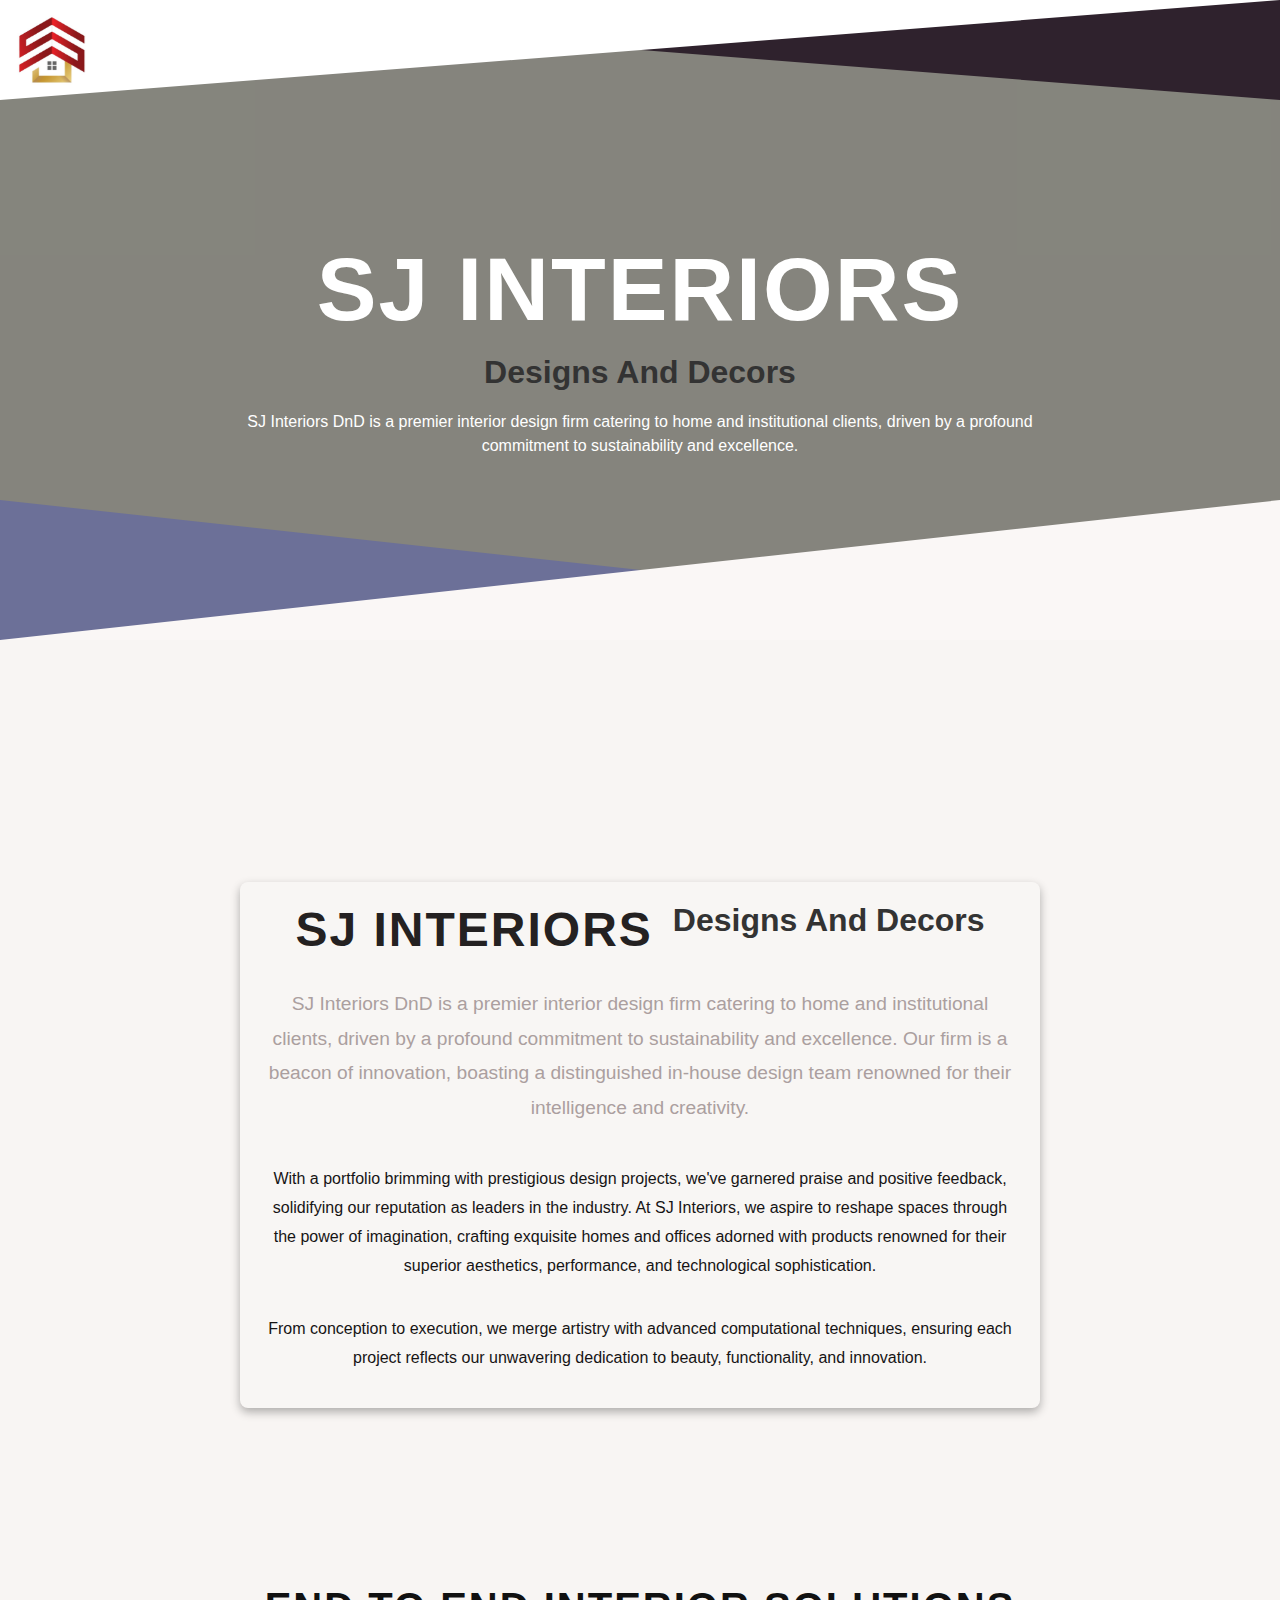
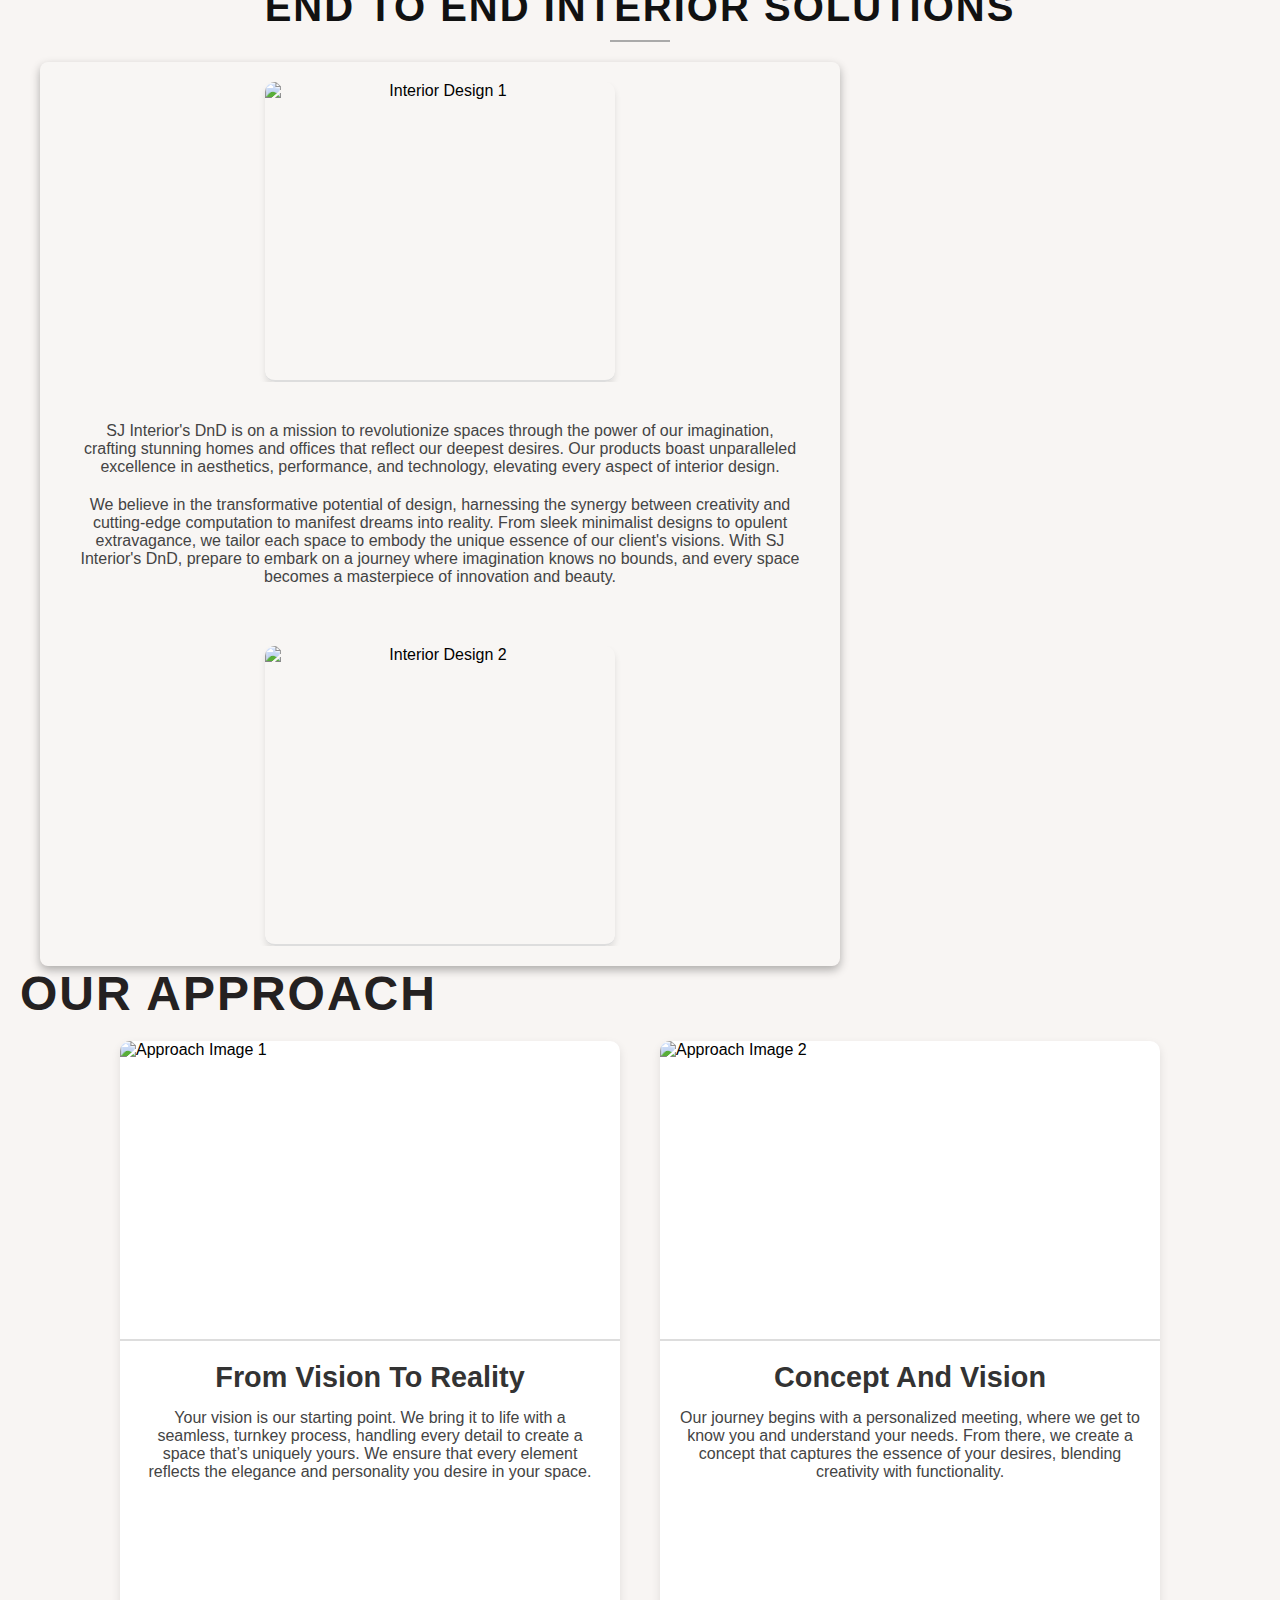
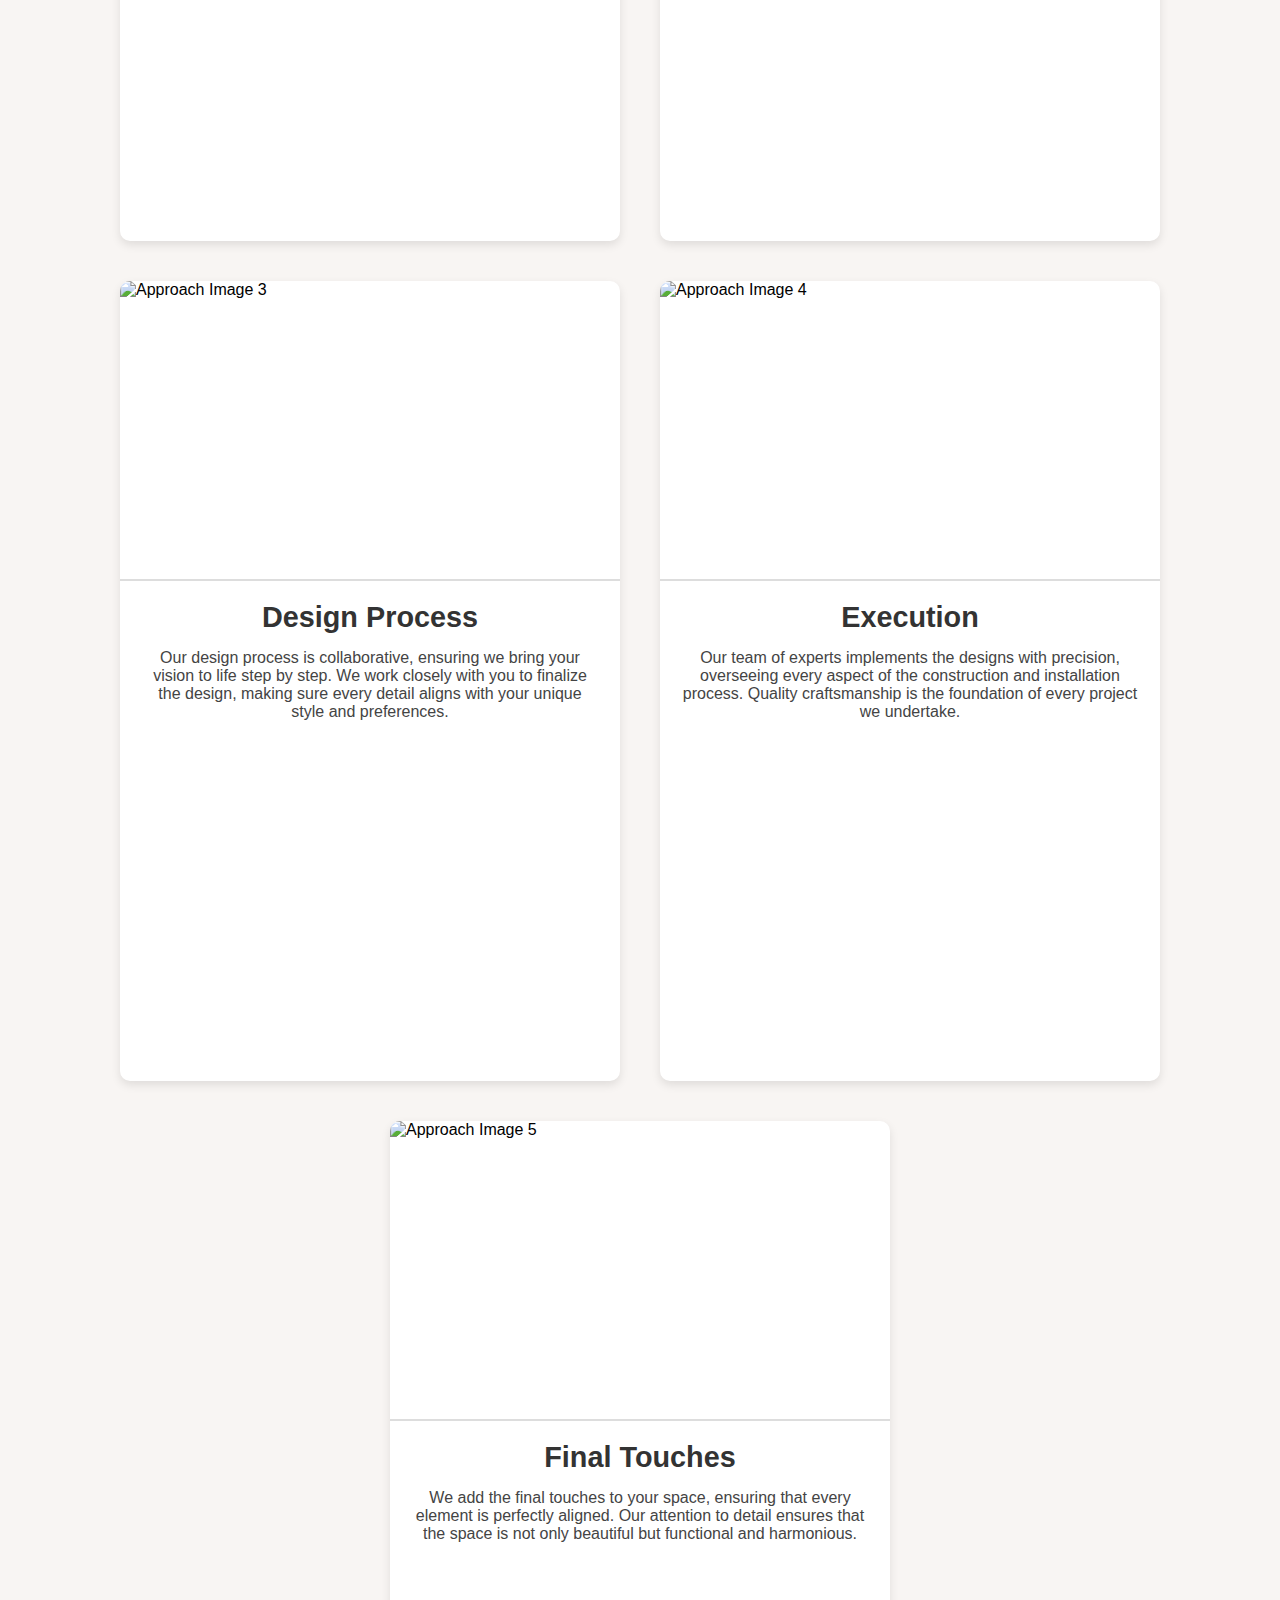
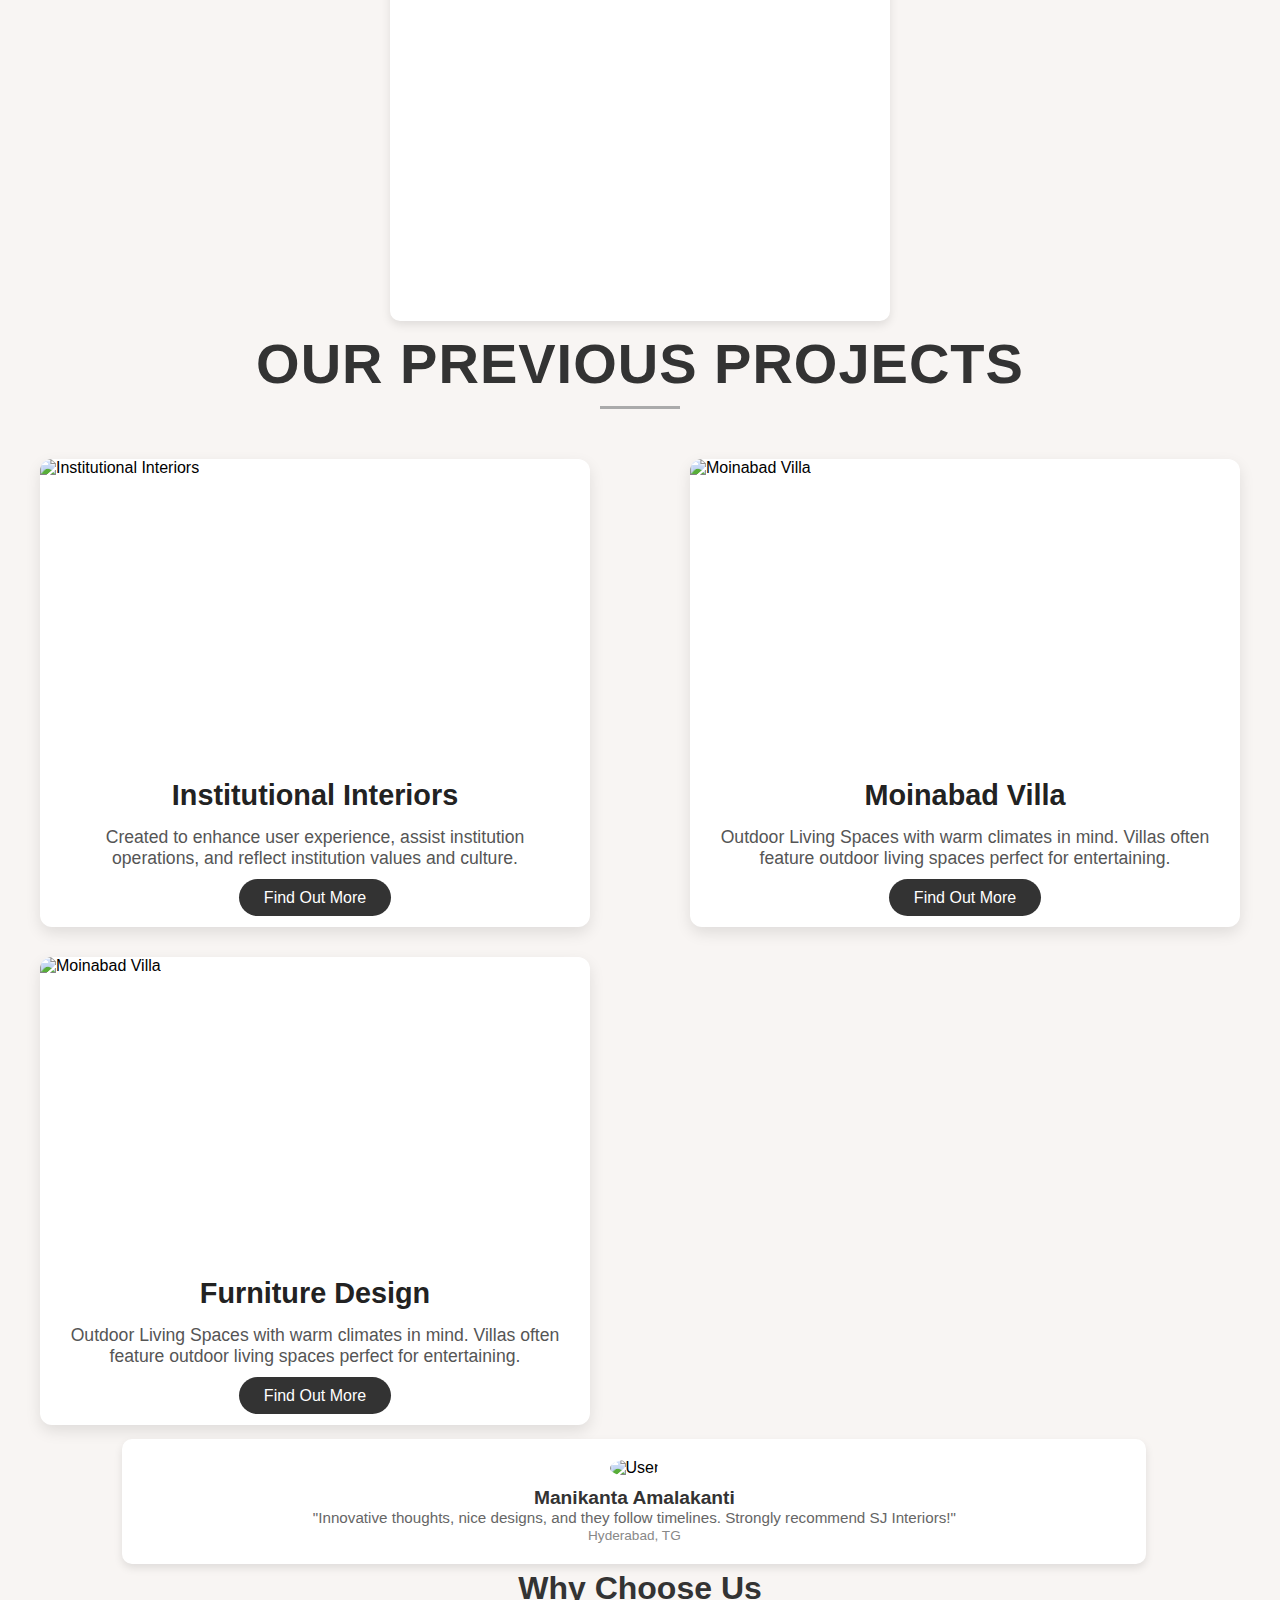
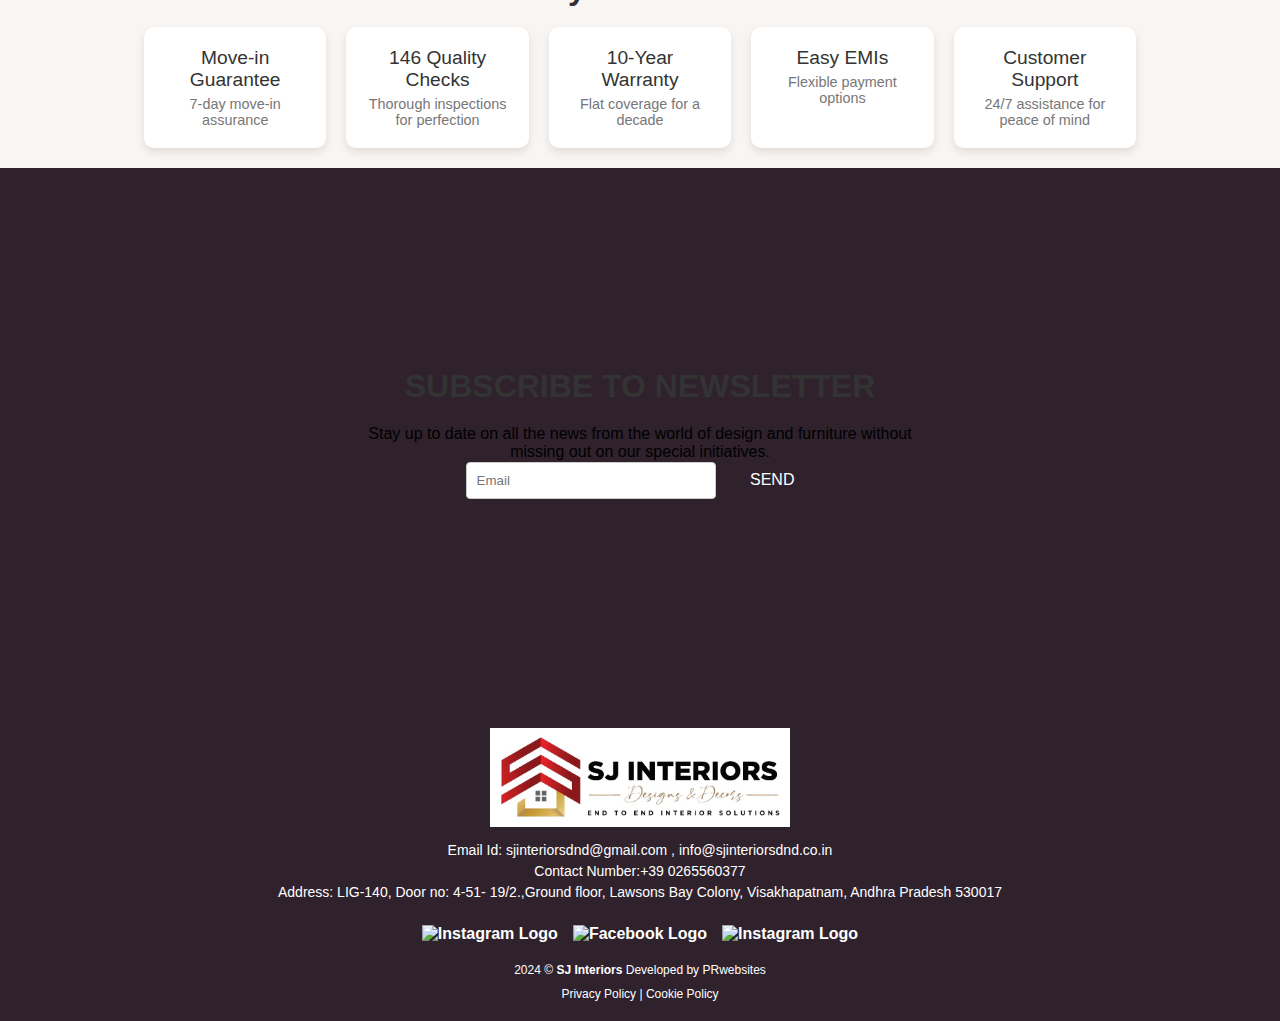
==== index.html @ 10b40e31 "Add files via upload" ====
<!DOCTYPE html>
<html lang="en">
  <head>
    <meta charset="UTF-8" />
    <meta name="viewport" content="width=device-width, initial-scale=1.0" />
    <link
      rel="stylesheet"
      href="https://cdnjs.cloudflare.com/ajax/libs/font-awesome/4.7.0/css/font-awesome.min.css"
    />
    <link
      rel="stylesheet"
      href="https://cdnjs.cloudflare.com/ajax/libs/font-awesome/6.7.1/css/all.min.css"
      integrity="sha512-5Hs3dF2AEPkpNAR7UiOHba+lRSJNeM2ECkwxUIxC1Q/FLycGTbNapWXB4tP889k5T5Ju8fs4b1P5z/iB4nMfSQ=="
      crossorigin="anonymous"
      referrerpolicy="no-referrer"
    />
    <title>SJ Interiors</title>
  </head>
  <body style="box-sizing: border-box; overflow-x: hidden;">
    <div class="sole">
      <div class="hasher">
        <a href="index.html">Home</a>
        <a href="Services.html#services"><b>Services</b></a>
        <a href="Portfolio.html"><b>Porfolio</b></a>
        <a href="FaQ.html">FaQ</a>
        <a href="AboutUs.html">AboutUs</a>
        <a href="Blogs.html">Blogs</a>
  
        <a href="./contact.html">Contact Us</a>
      </div>
      <div class="slantedmenu"></div>
    </div>

    <div class="triangle-container">
      <div class="triangle-red"></div>
      <div class="triangle-blue"> <div class="logo">
        <img src="logo.jpg" alt="SJ Interiors Logo" />
      </div></div>
    </div>
    <span class="icon"><i class="fa-solid fa-bars"></i></span>
    <div class="illa">
      <div
        class="laal"
        style="height: 50vw; background-color: rgb(222, 221, 208)"
      >
      <div class="video-background">
        <video autoplay muted loop playsinline>
          <source
            src="https://yashshogun.github.io/sjupdated/assets/Untitled%20design%20(5).mp4"
            type="video/mp4"
          />
          Your browser does not support the video tag.
        </video>
        <div class="video-overlay">
          <h1>SJ Interiors</h1>
          <h2>Designs and Decors</h2>
          <p>
            SJ Interiors DnD is a premier interior design firm catering to home
            and institutional clients, driven by a profound commitment to
            sustainability and excellence.
          </p>
        </div>
      </div>
      <style>
        /* Reset styles */
        * {
          margin: 0;
          padding: 0;
          box-sizing: border-box;
        }
  
        /* Video Background */
        .video-background {
          position: relative;
          width: 100vw;
          height: 60vw; /* Full height of the viewport */
          overflow: hidden;
        }
  
        .video-background video {
          position: absolute;
          top: 50%;
          left: 50%;
          transform: translate(-50%, -50%);
          max-width: 100%;
          max-height: 100%;
          width: auto;
          height: auto;
          object-fit: cover;
          z-index: 1; /* Ensures the video stays behind other content */
        }
  
        /* Overlay and Text */
        .video-overlay {
          position: relative;
          z-index: 1;
          display: flex;
          flex-direction: column;
          align-items: center;
          justify-content: center;
          text-align: center;
          height: 100%;
          color: white;
          background: rgba(
            0,
            0,
            0,
            0.4
          ); /* Semi-transparent overlay for contrast */
         
          top: -4vh;
        }
  
        .video-overlay h1 {
          color: white;
          font-size: 7vw;
          margin-bottom: 1vw;
        }
  
        .video-overlay h2 {
          font-size: 1.5rvw;
          margin-bottom: 1.5vw;
        }
  
        .video-overlay p {
          font-size: 1rem;
          line-height: 1.5;
          max-width: 800px;
        }
  
        /* Responsive adjustments */
        @media (max-width: 768px) {
          .video-overlay h1 {
            font-size: 3vw;
          }
  
          .video-overlay h2 {
            font-size: 1.2rem;
          }
  
          .video-overlay p {
            font-size: 2vw;
          }
        }
      </style>
        </div>
      </div>
      <div class="lower-region">
        <div class="lowertriangle"></div>
        <div class="lowerright"></div>
        <div class="lowerfollowup">
          <div class="hero">
            <div class="content-container">
              <h1>SJ Interiors</h1>
              <h2>Designs and Decors</h2>
              <p class="intro">
                SJ Interiors DnD is a premier interior design firm catering to
                home and institutional clients, driven by a profound commitment
                to sustainability and excellence. Our firm is a beacon of
                innovation, boasting a distinguished in-house design team
                renowned for their intelligence and creativity.
              </p>
              <p class="body-text">
                With a portfolio brimming with prestigious design projects,
                we've garnered praise and positive feedback, solidifying our
                reputation as leaders in the industry. At SJ Interiors, we
                aspire to reshape spaces through the power of imagination,
                crafting exquisite homes and offices adorned with products
                renowned for their superior aesthetics, performance, and
                technological sophistication.
              </p>
              <p class="body-text">
                From conception to execution, we merge artistry with advanced
                computational techniques, ensuring each project reflects our
                unwavering dedication to beauty, functionality, and innovation.
              </p>
            </div>
          </div>
          <style>
            .hero {
              background: no-repeat center center/cover;
              height: 100vh;
              display: flex;
              align-items: center;
              justify-content: center;
              color: black;
              text-align: center;
              padding: 20px;
            }

            /* Container for the content */
            .content-container {
              max-width: 800px;
              padding: 20px;
              background: rgba(255, 255, 255, 0.1);
              border-radius: 8px;
              box-shadow: 0 4px 10px rgba(0, 0, 0, 0.3);
            }

            /* Headings */
            h1 {
              font-size: 3rem;
              margin-bottom: 10px;
              color: #242121;
              text-transform: uppercase;
              letter-spacing: 2px;
            }

            h2 {
              font-size: 1.5rem;
              margin-bottom: 20px;
              color: #bb9e9e;
              text-transform: capitalize;
            }

            /* Paragraphs */
            .intro {
              font-size: 1.2rem;
              margin-bottom: 20px;
              color: #ab9f9f;
              line-height: 1.8;
            }

            .body-text {
              font-size: 1rem;
              margin-bottom: 15px;
              color: #161414;
              line-height: 1.8;
            }

            /* Responsive Design */
            @media (max-width: 768px) {
              .hero {
                height: auto;
                padding: 40px 10px;
              }

              h1 {
                font-size: 2rem;
              }

              h2 {
                font-size: 1.2rem;
              }

              .intro,
              .body-text {
                font-size: 0.9rem;
              }
            }
          </style>
            <section class="interior-section">
              <h1 class="section-title">End to End Interior Solutions</h1>
              <div class="content-container">
                <div class="image-container">
                  <img src="assets/service (1).jpg" alt="Interior Design 1" class="image">
                </div>
                <div class="text-container">
                  <p>
                    SJ Interior's DnD is on a mission to revolutionize spaces through the power of our imagination, crafting stunning homes and offices that reflect our deepest desires. Our products boast unparalleled excellence in aesthetics, performance, and technology, elevating every aspect of interior design. 
                  </p>
                  <p>
                    We believe in the transformative potential of design, harnessing the synergy between creativity and cutting-edge computation to manifest dreams into reality. From sleek minimalist designs to opulent extravagance, we tailor each space to embody the unique essence of our client's visions. With SJ Interior's DnD, prepare to embark on a journey where imagination knows no bounds, and every space becomes a masterpiece of innovation and beauty.
                  </p>
                </div>
                <div class="image-container">
                  <img src="assets/service (2).jpg" alt="Interior Design 2" class="image">
                </div>
              </div>
            </section><style>
              /* General Reset */
* {
  margin: 0;
  padding: 0;
  box-sizing: border-box;
}

/* Body Styles */


/* Section Styling */
.interior-section {
  max-width: 1200px;
  margin: 0 auto;
  text-align: center;
}

/* Title Styling */
.section-title {
  font-size: 2.5rem;
  font-weight: bold;
  margin-bottom: 20px;
  color: #111;
  position: relative;
}

.section-title::after {
  content: '';
  display: block;
  width: 60px;
  height: 2px;
  background: #aaa;
  margin: 10px auto 0;
}

/* Content Container */
.content-container {
  display: flex;
  flex-wrap: wrap;
  justify-content: center;
  gap: 20px;
  margin-top: 20px;
}

/* Image Container */
.image-container {
  flex: 1 1 300px;
  display: flex;
  justify-content: center;
  align-items: center;
}

.image {
  width: 100%;
  max-width: 350px;
  border-radius: 10px;
  box-shadow: 0 4px 6px rgba(0, 0, 0, 0.1);
}

/* Text Container */
.text-container {
  flex: 2 1 500px;
  padding: 0 10px;
  text-align: justify;
}

.text-container p {
  margin-bottom: 15px;
  font-size: 1.1rem;
  color: #444;
}

/* Responsive Adjustments */
@media (max-width: 768px) {
  .content-container {
    flex-direction: column;
    align-items: center;
  }

  .image-container,
  .text-container {
    flex: 1 1 100%;
  }

  .text-container {
    padding: 0;
    text-align: center;
  }
}

            </style>
            <h1>Our Approach</h1>
            <section class="approach-section">
              <div class="section-item">
                <div class="image-container">
                  <img src="assets/y.jpg" alt="Approach Image 1">
                </div>
                <div class="text-container">
                  <h2>From Vision to Reality</h2>
                  <p>Your vision is our starting point. We bring it to life with a seamless, turnkey process, handling every detail to create a space that’s uniquely yours. We ensure that every element reflects the elegance and personality you desire in your space.</p>
                </div>
              </div>
          
              <div class="section-item">
                <div class="image-container">
                  <img src="assets/y2.jpg" alt="Approach Image 2">
                </div>
                <div class="text-container">
                  <h2>Concept and Vision</h2>
                  <p>Our journey begins with a personalized meeting, where we get to know you and understand your needs. From there, we create a concept that captures the essence of your desires, blending creativity with functionality.</p>
                </div>
              </div>
          
              <div class="section-item">
                <div class="image-container">
                  <img src="assets/y3.jpg" alt="Approach Image 3">
                </div>
                <div class="text-container">
                  <h2>Design Process</h2>
                  <p>Our design process is collaborative, ensuring we bring your vision to life step by step. We work closely with you to finalize the design, making sure every detail aligns with your unique style and preferences.</p>
                </div>
              </div>
          
              <div class="section-item">
                <div class="image-container">
                  <img src="assets/y4.jpg" alt="Approach Image 4">
                </div>
                <div class="text-container">
                  <h2>Execution</h2>
                  <p>Our team of experts implements the designs with precision, overseeing every aspect of the construction and installation process. Quality craftsmanship is the foundation of every project we undertake.</p>
                </div>
              </div>
          
              <div class="section-item">
                <div class="image-container">
                  <img src="assets/y5.jpg" alt="Approach Image 5">
                </div>
                <div class="text-container">
                  <h2>Final Touches</h2>
                  <p>We add the final touches to your space, ensuring that every element is perfectly aligned. Our attention to detail ensures that the space is not only beautiful but functional and harmonious.</p>
                </div>
              </div>
            </section>
            <style>
              /* General Reset */
* {
  margin: 0;
  padding: 0;
  box-sizing: border-box;
}



/* Header Styling */
header {
  text-align: center;
  margin-bottom: 30px;
}

header h1 {
  font-size: 3rem;
  font-weight: bold;
  color: #111;
  position: relative;
}

header h1::after {
  content: '';
  display: block;
  width: 80px;
  height: 3px;
  background: #aaa;
  margin: 10px auto 0;
}

/* Main Section Styling */
.approach-section {
  max-width: 1200px;
  margin: 0 auto;
  display: flex;
  flex-wrap: wrap;
  gap: 20px;
  justify-content: center;
}

/* Each Section Item Styling */
.section-item {
  background-color: #fff;
  border-radius: 10px;
  box-shadow: 0 4px 10px rgba(0, 0, 0, 0.1);
  overflow: hidden;
  width: 100%;
  max-width: 500px;
  margin: 10px;
  display: flex;
  flex-direction: column;
}

.image-container {
  width: 100%;
  height: 300px;
  overflow: hidden;
}

.image-container img {
  width: 100%;
  height: 100%;
  object-fit: cover;
  border-bottom: 2px solid #ddd;
}

.text-container {
  padding: 20px;
  text-align: center;
}

.text-container h2 {
  font-size: 1.8rem;
  margin-bottom: 15px;
  color: #333;
}

.text-container p {
  font-size: 1rem;
  color: #444;
  margin-bottom: 20px;
}

.text-container a {
  text-decoration: none;
  color: #5a3f36;
  font-weight: bold;
  font-size: 1.1rem;
  border: 2px solid #5a3f36;
  padding: 8px 20px;
  border-radius: 5px;
  transition: all 0.3s ease;
}

.text-container a:hover {
  background-color: #5a3f36;
  color: #fff;
}

/* Responsive Styling */
@media (max-width: 768px) {
  .approach-section {
    flex-direction: column;
    align-items: center;
  }

  .section-item {
    width: 90%;
  }

  .text-container h2 {
    font-size: 1.5rem;
  }
}

            </style>
            <header>
              <h1>Our Previous Projects</h1>
            </header>
          
            <section class="projects-section">
              <div class="project-item">
                <div class="project-image-container">
                  <img src="assets/II.jpg" alt="Institutional Interiors">
                </div>
                <div class="project-info">
                  <h2>Institutional Interiors</h2>
                  <p>Created to enhance user experience, assist institution operations, and reflect institution values and culture.</p>
                  <a href="#" class="btn-more">Find Out More</a>
                </div>
              </div>
          
              <div class="project-item">
                <div class="project-image-container">
                  <img src="assets/MV.jpg" alt="Moinabad Villa">
                </div>
                <div class="project-info">
                  <h2>Moinabad Villa</h2>
                  <p>Outdoor Living Spaces with warm climates in mind. Villas often feature outdoor living spaces perfect for entertaining.</p>
                  <a href="#" class="btn-more">Find Out More</a>
                </div>
              </div>
          
              <div class="project-item">
                <div class="project-image-container">
                  <img src="assets/FD.jpg" alt="Moinabad Villa">
                </div>
                <div class="project-info">
                  <h2>Furniture Design</h2>
                  <p>Outdoor Living Spaces with warm climates in mind. Villas often feature outdoor living spaces perfect for entertaining.</p>
                  <a href="#" class="btn-more">Find Out More</a>
                </div>
              </div>
          
              <!-- Add more projects as needed -->
            </section>
            <style>
              /* General Reset */
* {
  margin: 0;
  padding: 0;
  box-sizing: border-box;
}

/* Body Styling */


/* Header Styling */
header {
  text-align: center;
  margin-bottom: 50px;
}

header h1 {
  font-size: 3.5rem;
  font-weight: bold;
  color: #333;
  letter-spacing: 1px;
  text-transform: uppercase;
  margin-bottom: 20px;
}

/* Projects Section Styling */
.projects-section {
  display: flex;
  flex-wrap: wrap;
  justify-content: space-between;
  gap: 30px;
  max-width: 1200px;
  margin: 0 auto;
}

/* Individual Project Item Styling */
.project-item {
  width: 100%;
  max-width: 550px;
  background: #fff;
  border-radius: 12px;
  overflow: hidden;
  box-shadow: 0 6px 15px rgba(0, 0, 0, 0.1);
  transition: transform 0.3s ease, box-shadow 0.3s ease;
}

.project-item:hover {
  transform: translateY(-10px);
  box-shadow: 0 15px 30px rgba(0, 0, 0, 0.15);
}

/* Project Image Styling */
.project-image-container {
  position: relative;
  width: 100%;
  height: 300px;
  overflow: hidden;
}

.project-image-container img {
  width: 100%;
  height: 100%;
  object-fit: cover;
  transition: transform 0.3s ease;
}

.project-item:hover .project-image-container img {
  transform: scale(1.1);
}

/* Project Info Styling */
.project-info {
  padding: 20px;
  text-align: center;
}

.project-info h2 {
  font-size: 1.8rem;
  margin-bottom: 15px;
  font-weight: bold;
  color: #222;
}

.project-info p {
  font-size: 1.1rem;
  color: #555;
  margin-bottom: 20px;
}

/* Button Styling */
.btn-more {
  padding: 10px 25px;
  font-size: 1rem;
  background: #333;
  color: #fff;
  text-decoration: none;
  border-radius: 30px;
  transition: all 0.3s ease;
}

.btn-more:hover {
  background: #ff6b6b;
  color: #fff;
  transform: scale(1.05);
}

/* Responsive Styling */
@media (max-width: 768px) {
  .projects-section {
    flex-direction: column;
    align-items: center;
  }

  .project-item {
    max-width: 100%;
    margin-bottom: 30px;
  }

  .project-info h2 {
    font-size: 1.6rem;
  }
}

            </style>
            <style>
             
              .feedback-slider {
                  
                  width: 80vw;
                  overflow: hidden;
                  position: relative;
                  background-color: white;
                  border-radius: 10px;
                  box-shadow: 0 4px 8px rgba(0, 0, 0, 0.1);
              }
              .slider-track {
                  display: flex;
                  animation: slide 15s infinite linear;
              }
              .feedback-card {
                  flex: 0 0 100%;
                  padding: 20px;
                  text-align: center;
              }
              .feedback-card img {
                  width: 50px;
                  height: 50px;
                  border-radius: 50%;
                  margin-bottom: 10px;
              }
              .feedback-card h3 {
                  
                  font-size: 1.2em;
                  color: #333;
              }
              .bod{
                width: 100vw; align-items:center; justify-content:center; position: relative; top: 13.5px;left: 8vw;
                
              }
              .feedback-card p {
                  font-size: 0.95em;
                  color: #666;
              }
              .feedback-card span {
                  font-size: 0.85em;
                  color: #888;
              }
              @keyframes slide {
                  0% { transform: translateX(0); }
                  20% { transform: translateX(0); }
                  25% { transform: translateX(-100%); }
                  45% { transform: translateX(-100%); }
                  50% { transform: translateX(-200%); }
                  70% { transform: translateX(-200%); }
                  75% { transform: translateX(-300%); }
                  95% { transform: translateX(-300%); }
                  100% { transform: translateX(0); }
              }
          </style>
    <div class="bod"style="width: 100vw; align-items:center; justify-content:center; position: relative; top30px;">
          <div class="feedback-slider" >
              <div class="slider-track">
                  <div class="feedback-card">
                      <img src="https://via.placeholder.com/50" alt="User">
                      <h3>Manikanta Amalakanti</h3>
                      <p>"Innovative thoughts, nice designs, and they follow timelines. Strongly recommend SJ Interiors!"</p>
                      <span>Hyderabad, TG</span>
                  </div>
                  <div class="feedback-card">
                      <img src="https://via.placeholder.com/50" alt="User">
                      <h3>Manvith Reddy</h3>
                      <p>"Their team was professional and creative. Delivered excellent results within budget. Highly recommend!"</p>
                      <span>Hyderabad, TG</span>
                  </div>
                  <div class="feedback-card">
                      <img src="https://via.placeholder.com/50" alt="User">
                      <h3>Swathi Sharma</h3>
                      <p>"They completed the project on time with great designs. Very happy with their service!"</p>
                      <span>Bangalore, KA</span>
                  </div>
                  <div class="feedback-card">
                      <img src="https://via.placeholder.com/50" alt="User">
                      <h3>Ramesh Gupta</h3>
                      <p>"Loved their innovative approach and attention to detail. Truly professional work."</p>
                      <span>Pune, MH</span>
                  </div>
                  <div class="feedback-card">
                      <img src="https://via.placeholder.com/50" alt="User">
                      <h3>Anjali Verma</h3>
                      <p>"Amazing service! They turned our dream designs into reality. Highly recommend!"</p>
                      <span>Chennai, TN</span>
                  </div>
              </div>
          </div>
        </div>
        <style>
      
          .container {
            text-align: center;
            width: 80%;
          }
      
          h2 {
            color: #333;
            font-size: 2rem;
            margin-bottom: 20px;
          }
      
          .cards {
            display: grid;
            grid-template-columns: repeat(5, 1fr);
            gap: 20px;
          }
      
          .card {
            background: white;
            padding: 20px;
            border-radius: 10px;
            box-shadow: 0 4px 8px rgba(0, 0, 0, 0.1);
            transition: transform 0.3s ease, box-shadow 0.3s ease;
            cursor: pointer;
          }
      
          .card:hover {
            transform: translateY(-10px);
            box-shadow: 0 8px 16px rgba(0, 0, 0, 0.2);
          }
      
          .icon {
            font-size: 2rem;
            color: #007BFF;
            margin-bottom: 10px;
          }
      
          .card-title {
            font-size: 1.2rem;
            color: #333;
            margin-bottom: 5px;
          }
      
          .card-text {
            font-size: 0.9rem;
            color: #777;
          }
      
          /* Responsive Design */
          @media (max-width: 768px) {
            .cards {
              grid-template-columns: repeat(2, 1fr);
            }
          }
      
          @media (max-width: 480px) {
            .cards {
              grid-template-columns: 1fr;
            }
          }
        </style>
     <div class="bod2" style="display: flex; justify-content: center; margin-top: 20px;">
        <div class="container">
          <h2>Why Choose Us</h2>
          <div class="cards">
            <div class="card">
              <div class="icon">✔️</div>
              <div class="card-title">Move-in Guarantee</div>
              <div class="card-text">7-day move-in assurance</div>
            </div>
            <div class="card">
              <div class="icon">✔️</div>
              <div class="card-title">146 Quality Checks</div>
              <div class="card-text">Thorough inspections for perfection</div>
            </div>
            <div class="card">
              <div class="icon">⏱️</div>
              <div class="card-title">10-Year Warranty</div>
              <div class="card-text">Flat coverage for a decade</div>
            </div>
            <div class="card">
              <div class="icon">💳</div>
              <div class="card-title">Easy EMIs</div>
              <div class="card-text">Flexible payment options</div>
            </div>
            <div class="card">
              <div class="icon">🌟</div>
              <div class="card-title">Customer Support</div>
              <div class="card-text">24/7 assistance for peace of mind</div>
            </div>
          </div>
        </div>
        </div>
        </div>
        <div class="newsletter-section">
          <div class="content">
            <h2>SUBSCRIBE TO NEWSLETTER</h2>
            <p>
              Stay up to date on all the news from the world of design and
              furniture without missing out on our special initiatives.
            </p>
            <form>
              <input type="email" placeholder="Email" />
              <button type="submit">SEND</button>
            </form>
          </div>
        </div>
      </div>
    </div>
    <footer>
      <div class="footer-container">
        <div class="footer-info">
          <h3><img src="logofull.jpg" alt="" style="height: auto; max-width: 300px;"></h3>
          <p>Email Id: sjinteriorsdnd@gmail.com , info@sjinteriorsdnd.co.in</p>
          <p>Contact Number:+39 0265560377</p>
          <p>
            Address: LIG-140, Door no: 4-51- 19/2.,Ground floor, Lawsons Bay
            Colony, Visakhapatnam, Andhra Pradesh 530017
          </p>
        </div>

        
        <div class="footer-social">
          <a href="#" class="social-icon instagram"
            ><img
              src="https://clipartcraft.com/images/instagram-logo-transparent-background-2.png"
              alt="Instagram Logo"
              width="40"
            />
          </a>
          <a href="#" class="social-icon facebook"
            ><img
              src="https://png.pngtree.com/png-clipart/20230401/original/pngtree-facebook-icon-png-image_9015416.png"
              alt="Facebook Logo"
              width="40"
          /></a>
          <a href="#" class="social-icon pinterest"
            ><img
              src="https://upload.wikimedia.org/wikipedia/commons/0/08/Pinterest-logo.png"
              alt="Instagram Logo"
              width="40"
          /></a>
        </div>

        <div class="footer-bottom">
          <p>
            2024 &copy; <strong>SJ Interiors</strong> Developed by PRwebsites
          </p>
          <a href="#">Privacy Policy</a> | <a href="#">Cookie Policy</a>
        </div>
      </div>
    </footer>
    <script>
      const toggleButton = document.querySelector(".icon");
      const menu = document.querySelector(".sole");

      // Add event listener for button click
      toggleButton.addEventListener("click", () => {
        menu.classList.toggle("active"); // Toggle the 'active' class to slide menu
      });
    </script>
  </body>
  <link rel="stylesheet" href="style.css" />
</html>
---- style.css ----
* {
  margin: 0;
  padding: 0;
  font-family: "Segoe UI", Tahoma, Geneva, Verdana, sans-serif;
}
/* Apply box-sizing border-box globally to all elements */
*,
*::before,
*::after {
  box-sizing: border-box;
}
body {
  background-color: #2f222d;
}
/* Navbar */
/* ///// */
.triangle-container {
  position: relative; /* To position both triangles on top of each other */
  width: 100vw;
  height: 100px; /* Height of the triangles */
  position: fixed;
  top: 0;
  z-index: 40; /* Corrected stacking for navbar container */
}
.laal {
  overflow: visible;
}
/* Blue triangle */
.triangle-blue {
  position: fixed;
  width: 0;
  height: 0;
  border-top: 100px solid rgb(255, 255, 255); /* Blue triangle */
  border-right: 100vw solid transparent;
  display: flex;
  align-items: center;
  justify-content: flex-end;
  z-index: 20; /* Stacks below the icon */
}
.logo {
  position: fixed; /* Sticks the logo to the top-left corner of the viewport */
  top: 10px; /* Add padding from the top */
  left: 10px; /* Add padding from the left */
  z-index: 1000; /* Ensure it stays above other content */
}

/* Logo image styling */
.logo img {
  width: 10vw; /* Logo width as 10% of the viewport width */
  max-width: 80px; /* Prevent the logo from becoming too large */
  height: auto; /* Maintain aspect ratio */
  display: block; /* Removes any inline spacing issues */
}
/* Red triangle (mirror image) */

/* Menu Functionality */
/* ///// */
/* Icon styling (positioned above the blue triangle) */
.icon {
  position: fixed;
  top: 33px; /* Position the icon above the blue triangle */
  right: 20px; /* Place the icon on the right side of the triangle */
  font-size: 24px; /* Icon size */
  color: #fbf4f4; /* Icon color */
  cursor: pointer;
  z-index: 41; /* Ensures it's always clickable */
}

/* Sole: Parent of slantedmenu and hasher */
.sole {
  position: fixed;
  top: 0;
  transform: translateY(-190%);
  transition: transform 0.5s ease;
  z-index: 10; /* Ensure sole is behind triangle-red */
}

/* Red triangle */
.triangle-red {
  position: fixed;
  width: 0;
  height: 0;
  border-top: 100px solid #2f222d; /* Red triangle */
  border-left: 100vw solid transparent;
  z-index: 20; /* Place this above sole and slantedmenu */
}

/* Slanted menu */
.slantedmenu {
  position: relative;
  top: 0;
  background-color: #2f222d;
  width: 100vw;
  height: 40vh;
  padding: 30px;
  z-index: 12; /* Place below the red triangle */
}

/* Hasher */
.hasher {
  position: absolute;
  padding-top: 4vh;
  top: 40px;
  font-size: 3vh;
  display: flex;
  flex-direction: column;
  right: 50px;
  z-index: 21; /* Ensure hasher is above triangle-red if needed */
}

.slantedmenu::after {
  position: absolute;
  width: 100vw;
  height: 60vh;
  transform-origin: top left;
  transform: skewY(4deg);
  background-color: #2f222d;
  top: 0;
  left: 0;
  content: "";
  z-index: 12; /* Matches the slantedmenu's z-index */
}

.sole.active {
  transform: translateY(20px); /* Slide the menu down when active */
}

.sole a {
  padding: 1.5vh;
  text-decoration: none;
  text-align: right;
}

/* .hasher {
  position: absolute;
  padding-top: 2vh;
  top: 4.5vh;
  font-size: 3vh;
  display: flex;
  flex-direction: column;
  right: 70px;
  z-index: 9; 
  color: white;
} */
.hasher a {
  color: white;
}

.laal img {
  width: 100%;
}

/* Lower Region */
.lower-region {
  position: relative; /* Creates stacking context */
  z-index: 2; /* Below the navbar and triangles */
}

.lowertriangle {
  position: absolute;
  width: 0;
  height: 0;
  top: -140px;
  border-bottom: 140px solid #6c7098; /* Blue triangle */
  border-right: 100vw solid transparent;
  z-index: 1; /* Ensures it's below lower-region content */
}

.lowerright {
  position: absolute;
  width: 0;
  height: 0;
  top: -140px;
  border-bottom: 140px solid rgb(250, 247, 246); /* Dark blue triangle */
  border-left: 100vw solid transparent;
  z-index: 1; /* Matches lowertriangle stacking */
}

.lowerfollowup {
  background-color: rgb(248, 245, 243);
  z-index: 0; /* Positioned behind all main content */
  padding: 20px;
  padding-top: 5vh;
}

/* Content Section Below the Navbar */
.illa {
  position: relative; /* Correct stacking context for background */
  width: 100vw;

  background-color: #2f222d;
  z-index: 0; /* Pushed behind all other elements */
}
.newsletter-section {
  position: relative;
  width: 100%;
  height: 60vh; /* Adjust the height of the section */
  background: url("https://www.domemilano.com/wp-content/themes/domemilano/assets/images/newsletter-background-x2.png")
    no-repeat center center/cover;
  display: flex;
  align-items: center;
  justify-content: center;
  overflow: hidden;
  background-color: #2f222d;
  /* Slanted bottom using clip-path */
  clip-path: polygon(0% 0, 100% 0%, 100% 100%, 0 80%);
  z-index: 0; /* Matches general content stacking */
}

/* Content inside the newsletter section */
.newsletter-section .content {
  position: relative;
  color: #000;
  /* Light semi-transparent background for text readability */
  padding: 20px;
  text-align: center;
  border-radius: 8px;
  max-width: 600px;
  width: 100%;
}

/* Input field for email */
.newsletter-section input {
  padding: 10px;
  margin-right: 10px;
  border: 1px solid #ccc;
  border-radius: 4px;
  width: 80%;
  max-width: 250px;
  margin-bottom: 10px;
}

/* Submit button */
.newsletter-section button {
  padding: 10px 20px;
  border: none;
  background-color: #2f222d;
  color: white;
  cursor: pointer;
  border-radius: 4px;
  font-size: 16px;
}

/* Button hover effect */
.newsletter-section button:hover {
  background-color: #555;
}

/* Responsive design for smaller screens */
@media screen and (max-width: 768px) {
  .newsletter-section {
    height: 50vh;
  }
  .sole.active {
    transform: translateY(15%);
  }

  .newsletter-section .content {
    padding: 15px;
    max-width: 400px;
  }

  .newsletter-section input {
    width: 70%;
    max-width: 200px;
  }
  .laal img {
    width: 180%;
    height: 180%;
  }
  .hasher {
    padding-top: 0;
  }
}

/* footer */

/* Footer Container */
footer {
  background-color: #2f222d; /* A dark purple-gray color */
  color: white;
  padding: 20px 0;
  font-size: 14px;
  text-align: center; /* Center the text */
}

.footer-container {
  width: 90%;
  max-width: 1200px;
  margin: 0 auto;
  display: flex;
  flex-direction: column;
  align-items: center; /* Center content horizontally */
  justify-content: center; /* Center content vertically */
}

.footer-info {
  margin-bottom: 20px;
}

.footer-info h3 {
  font-size: 18px;
  margin-bottom: 10px;
  font-weight: bold;
}

.footer-info p {
  margin-bottom: 5px;
}

.footer-info a {
  color: white;
  text-decoration: none;
  font-size: 14px;
  transition: color 0.3s ease;
}

.footer-info a:hover {
  color: #ffcc00; /* Highlight color on hover */
}

/* Social Media Icons */
.footer-social {
  display: flex;
  gap: 15px;
  margin-bottom: 20px;
  justify-content: center; /* Center the social media icons */
}

.social-icon {
  color: white;
  text-decoration: none;
  font-size: 16px;
  font-weight: bold;
  transition: color 0.3s ease;
}

.social-icon:hover {
  color: #ffcc00; /* Highlight color on hover */
}

/* Footer Bottom Text */
.footer-bottom {
  font-size: 12px;
}

.footer-bottom p {
  margin-bottom: 10px;
}

.footer-bottom a {
  color: white;
  text-decoration: none;
  font-size: 12px;
  transition: color 0.3s ease;
}

.footer-bottom a:hover {
  color: #ffcc00; /* Highlight color on hover */
}

/* Responsive Design */
@media (max-width: 768px) {
  .footer-container {
    width: 100%;
    padding: 0 20px;
  }
  .lowertriangle {
    top: -16vw;
  }
  .lowerright {
    top: -16vw;
  }
}
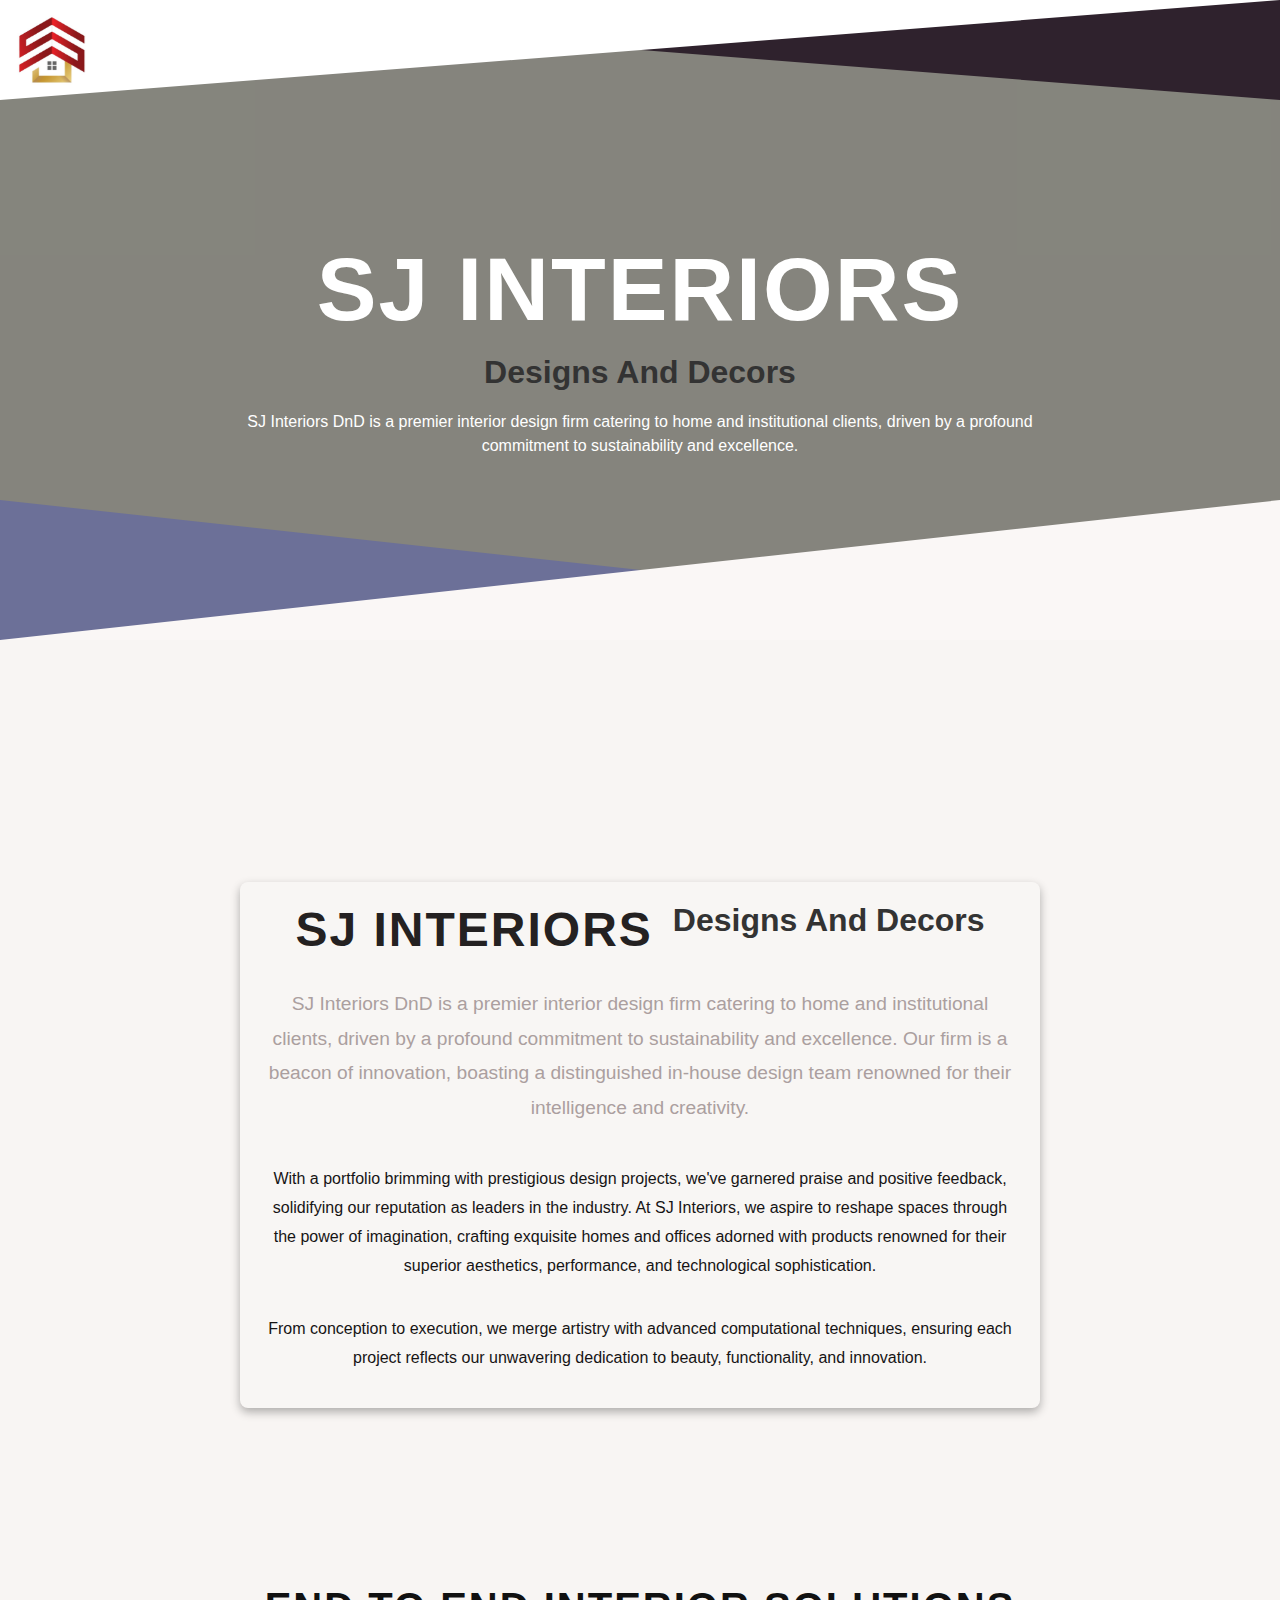
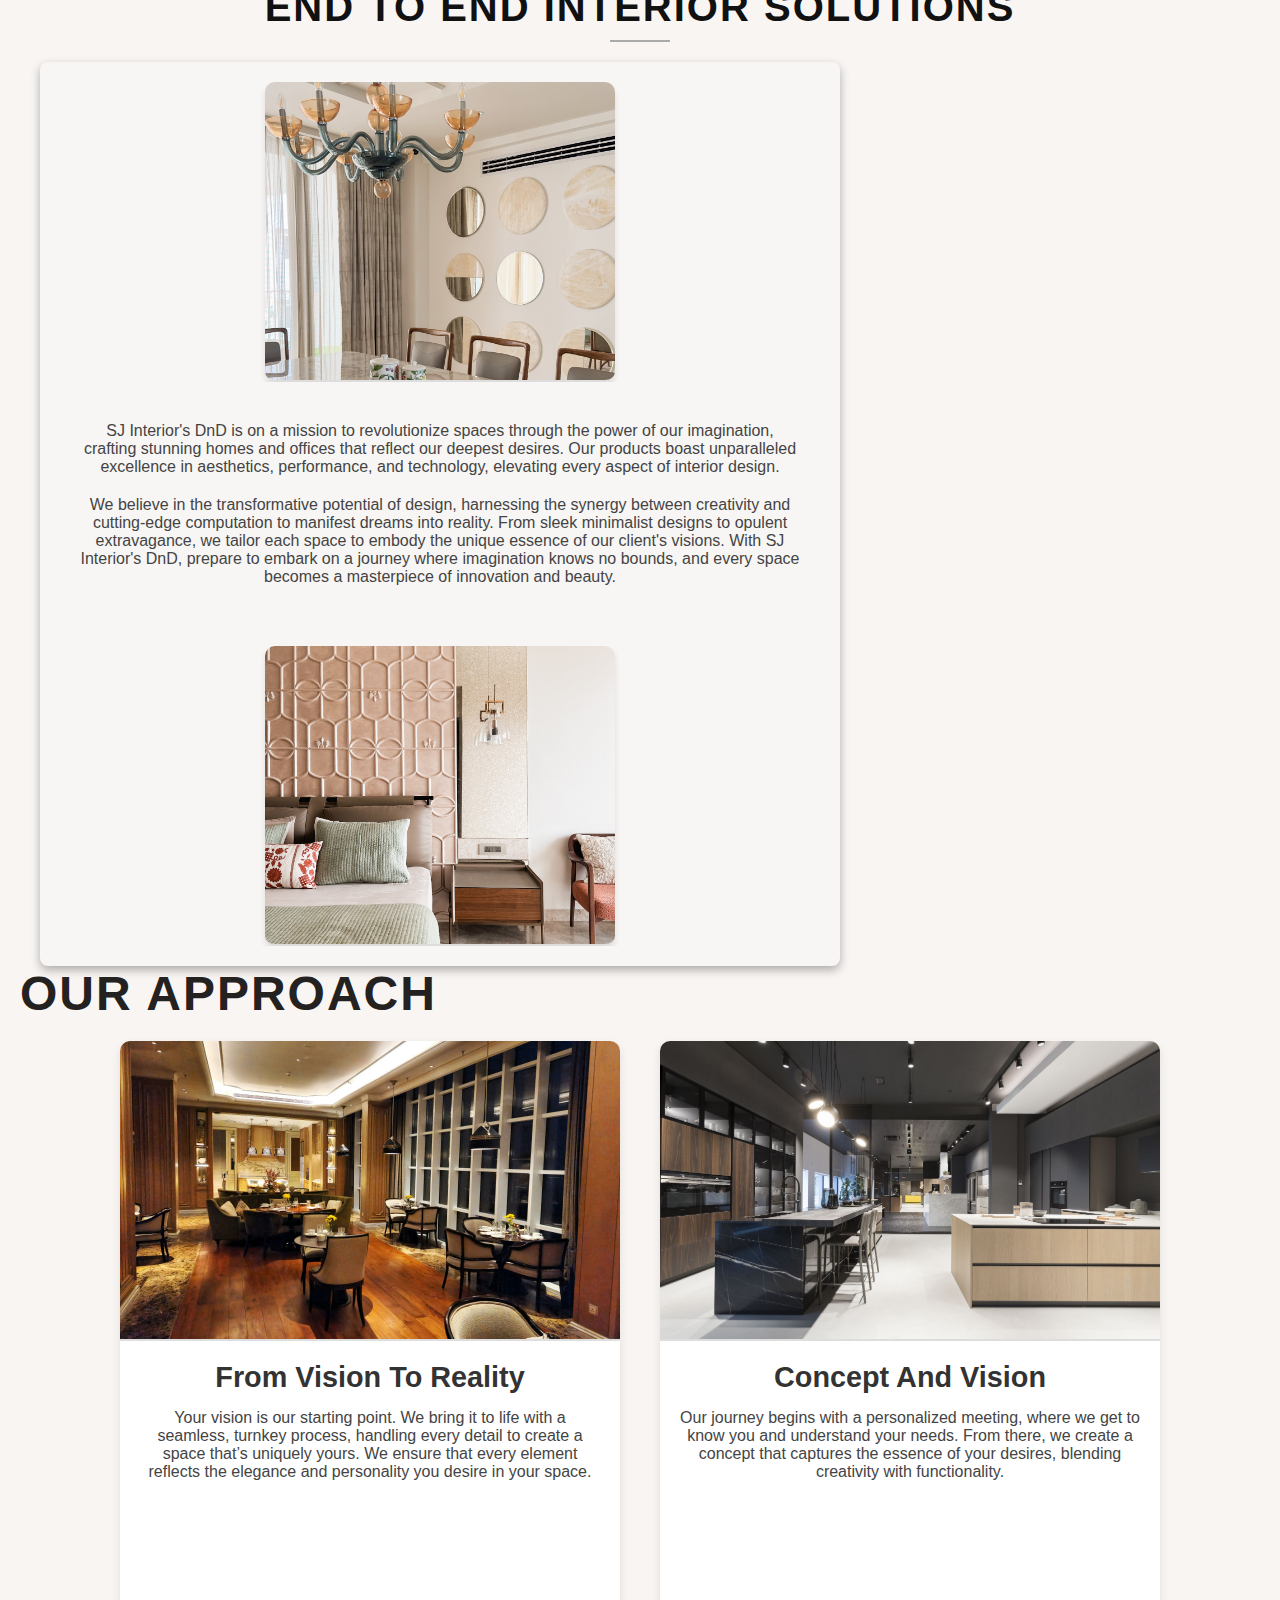
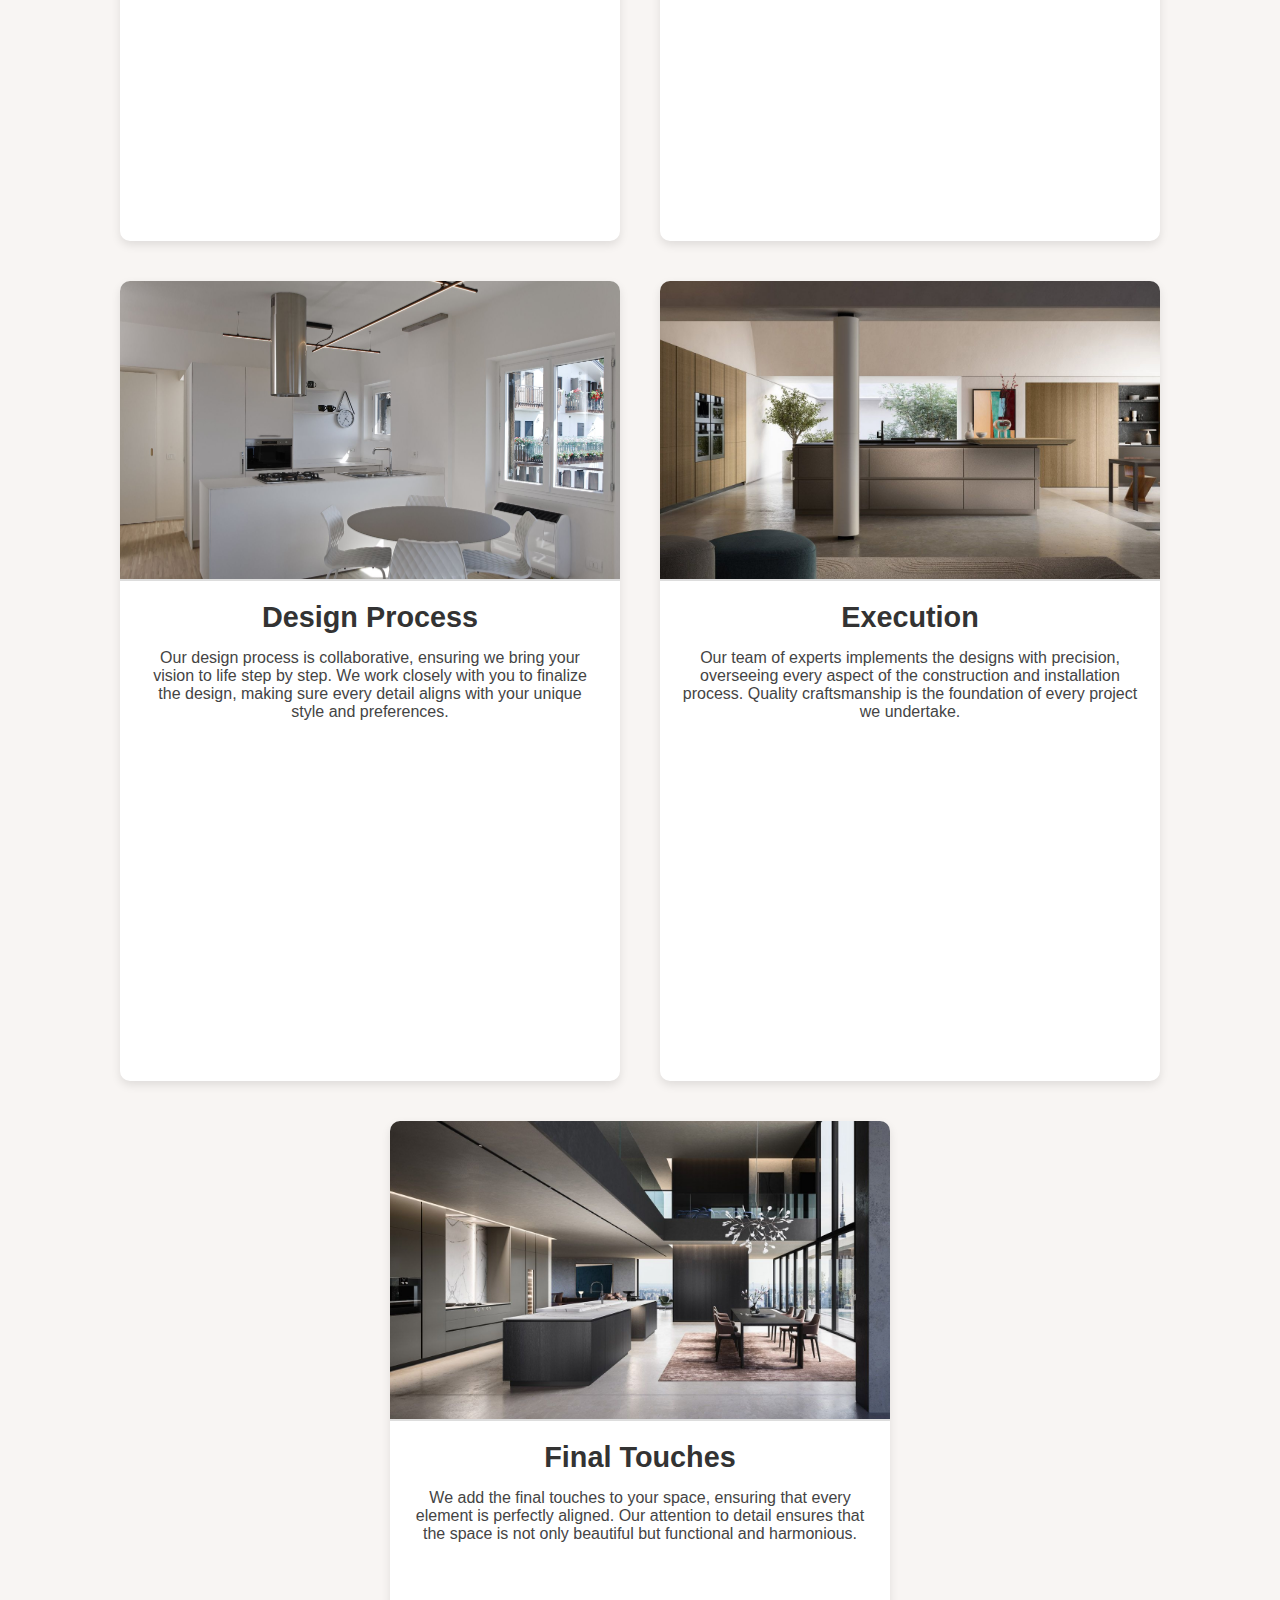
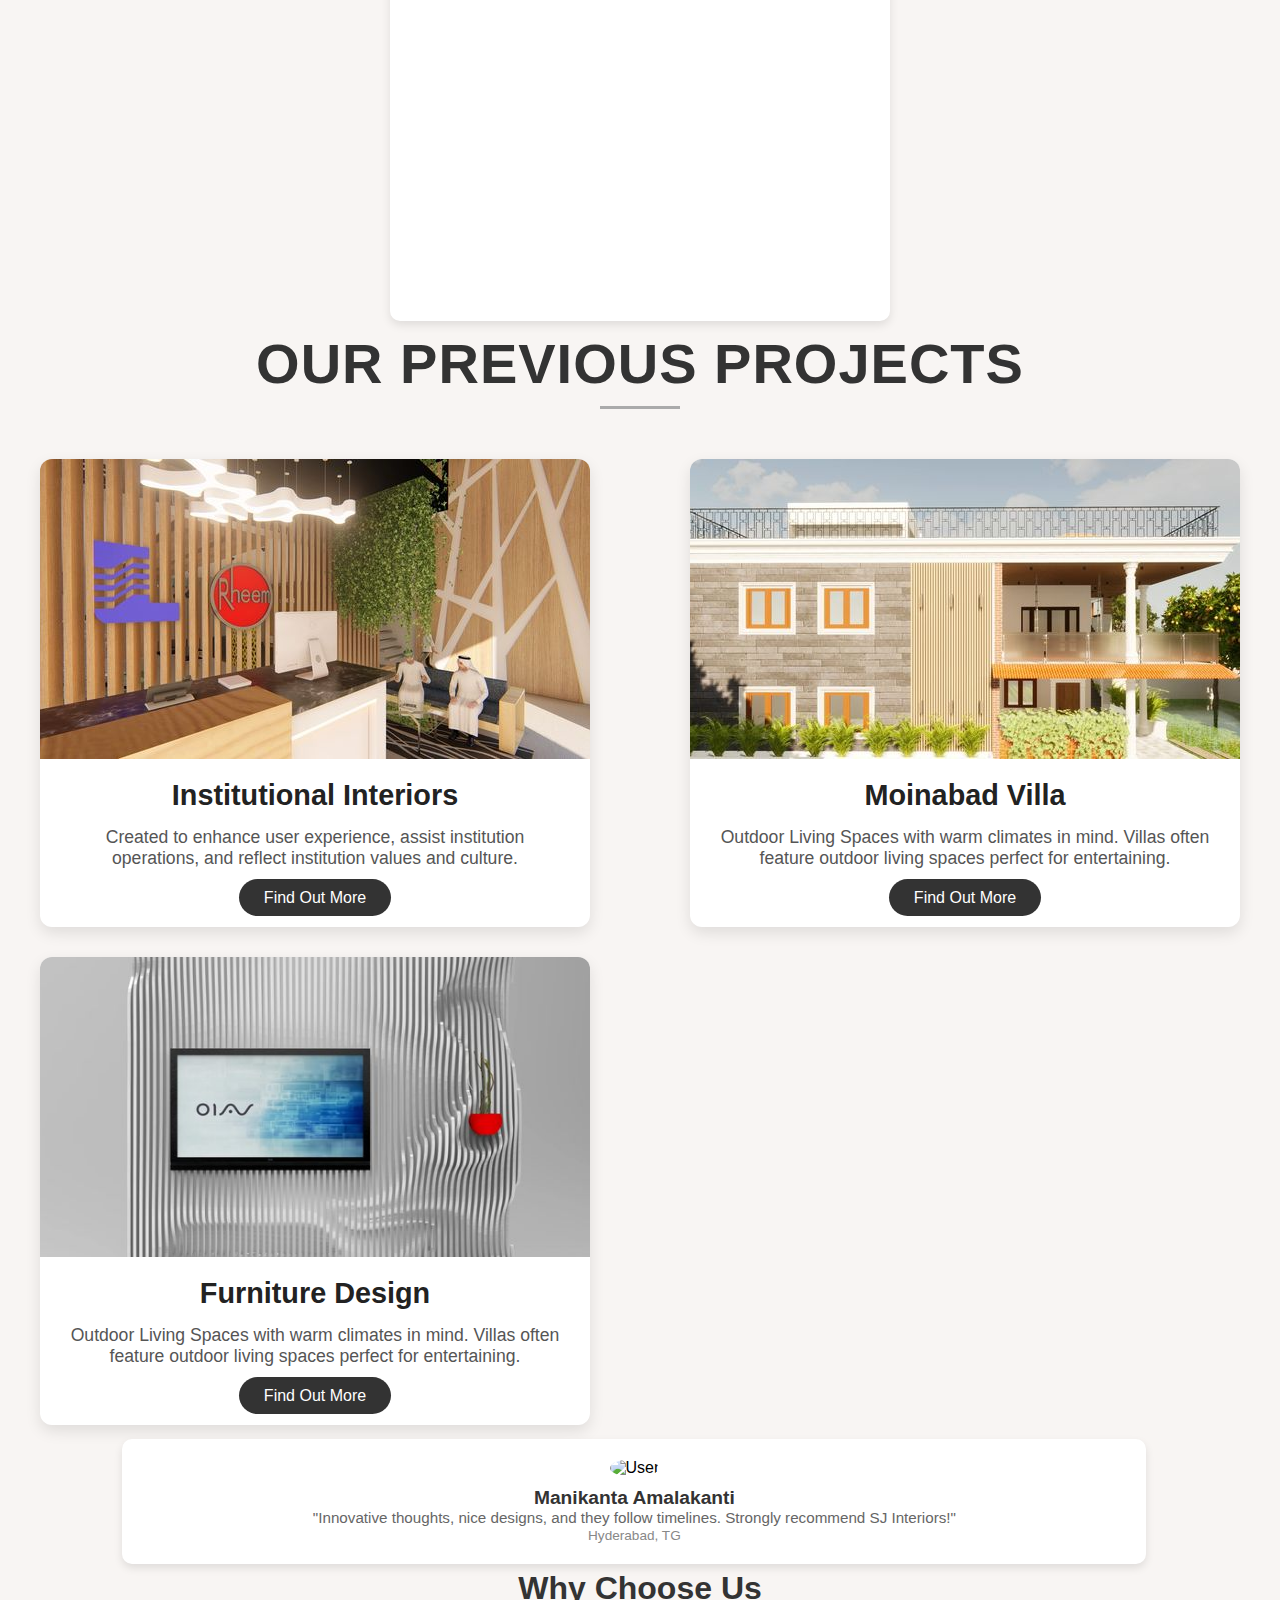
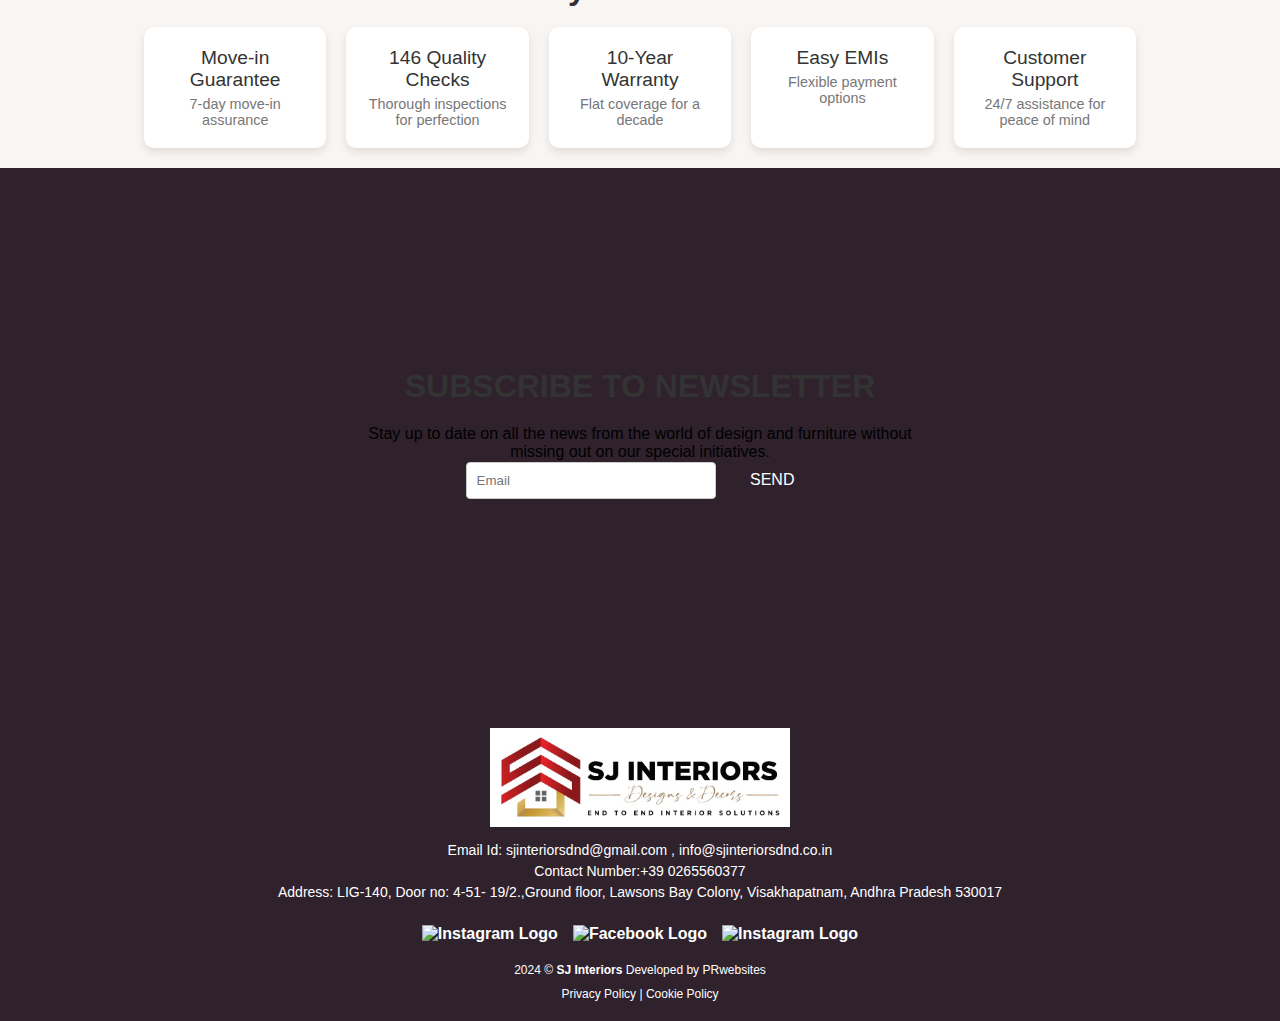
==== commit 679a5ae0: "Add files via upload" ====
--- a/index.html
+++ b/index.html
@@ -34,7 +34,8 @@
     <div class="triangle-container">
       <div class="triangle-red"></div>
       <div class="triangle-blue"> <div class="logo">
-        <img src="logo.jpg" alt="SJ Interiors Logo" />
+        <a href="index.html">
+          <img src="logo.jpg" alt="SJ Interiors Logo" /></a>
       </div></div>
     </div>
     <span class="icon"><i class="fa-solid fa-bars"></i></span>
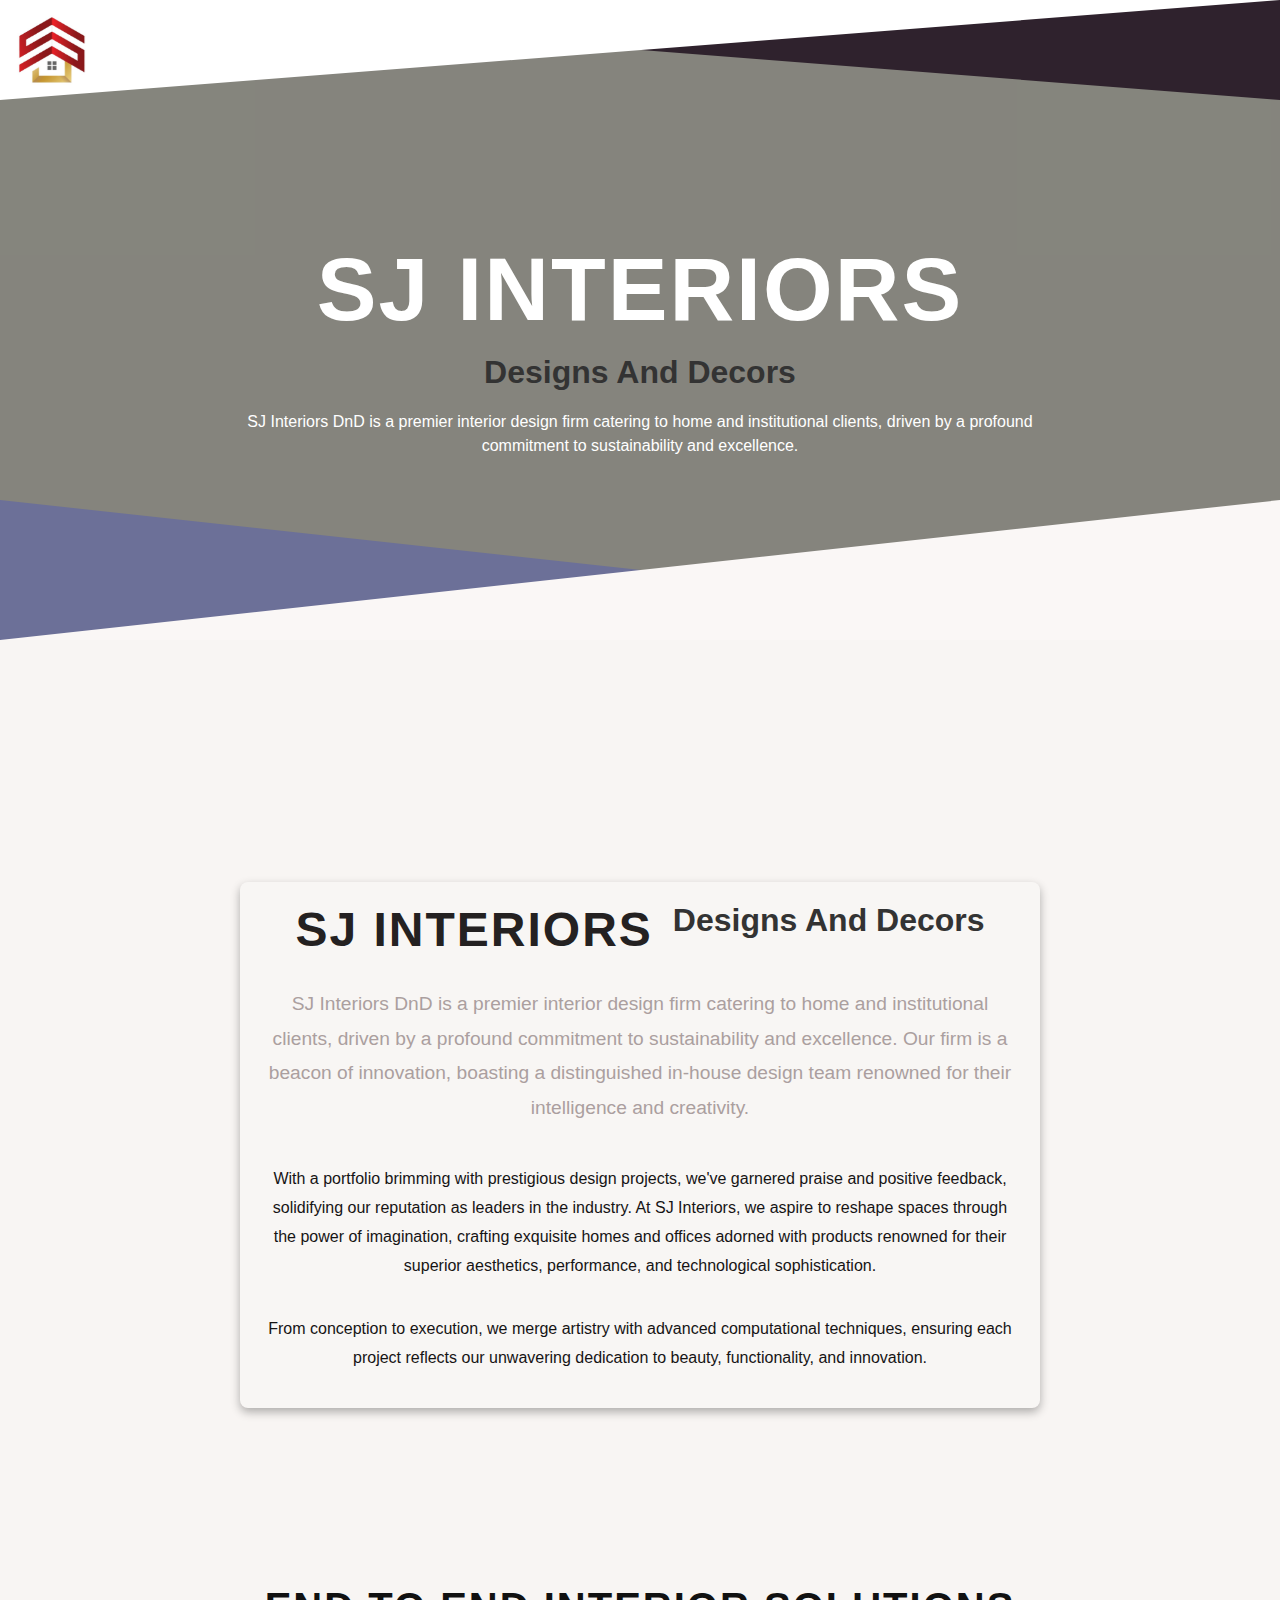
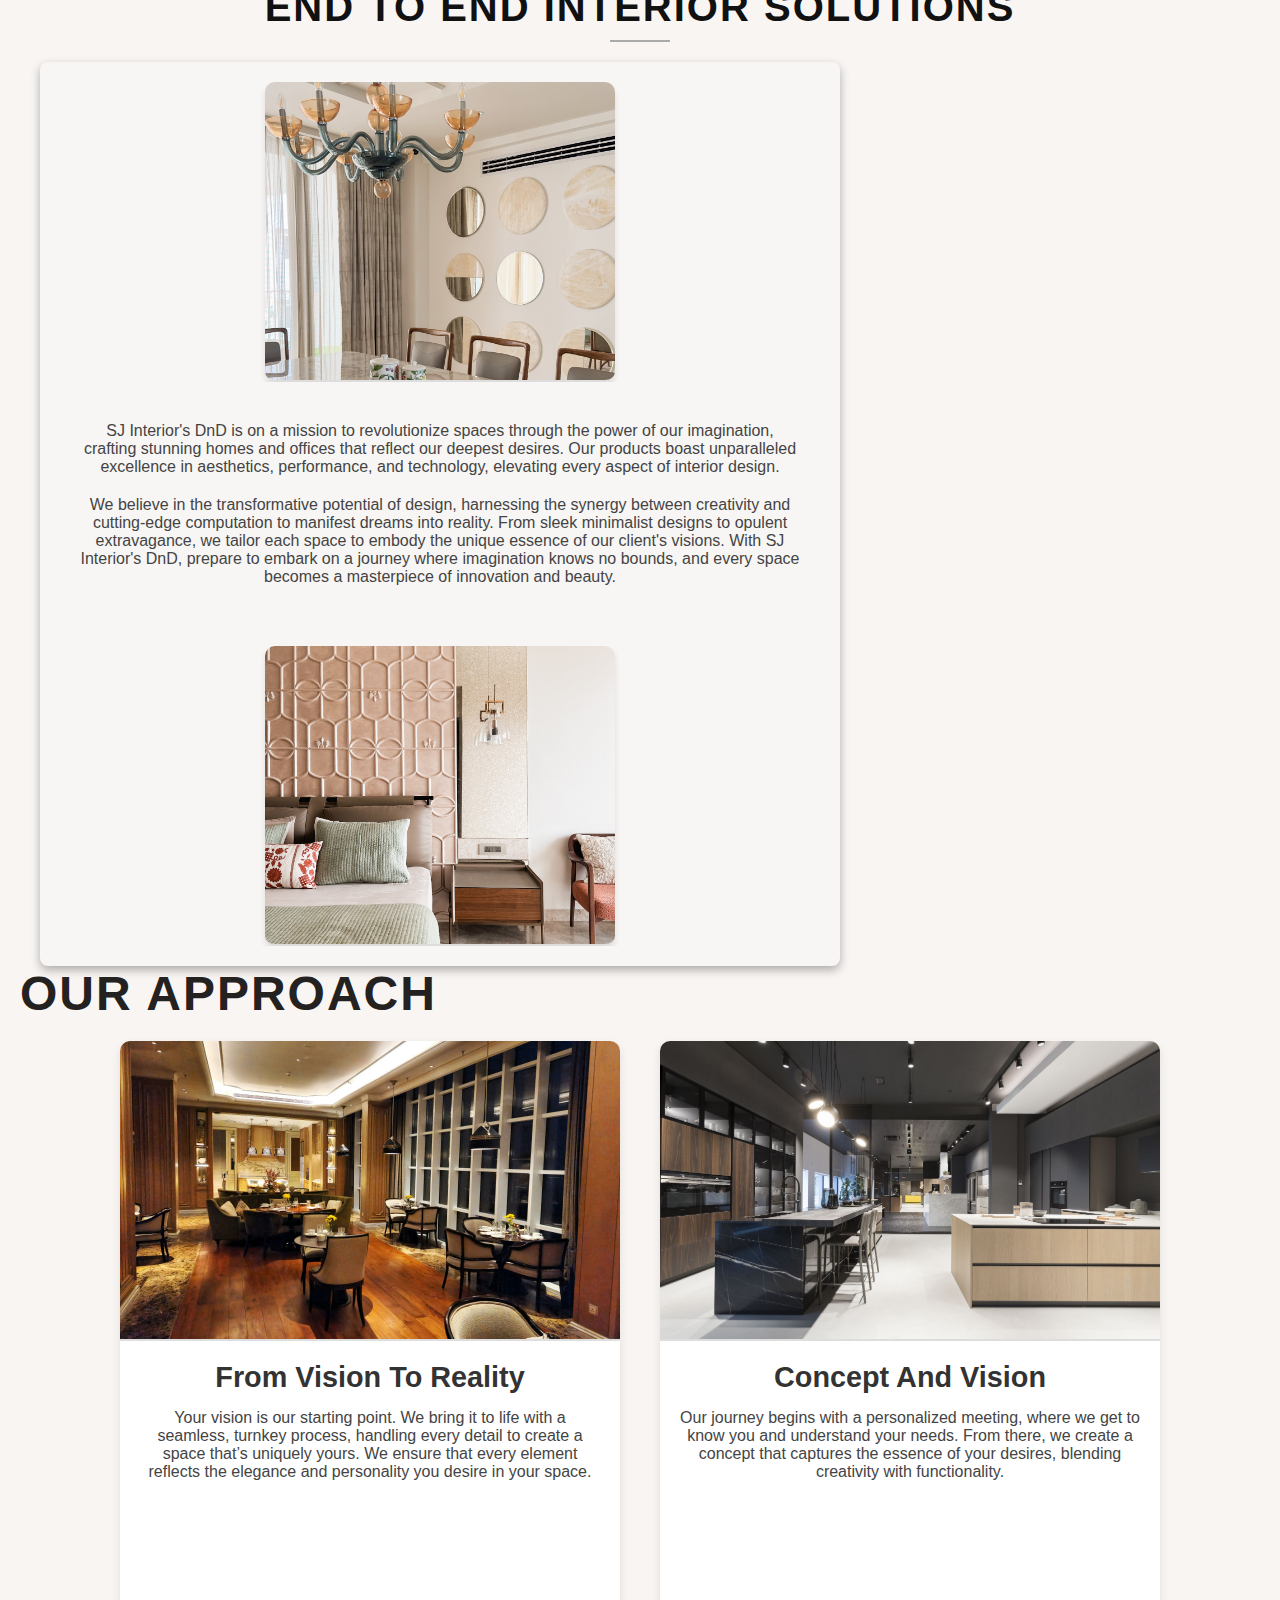
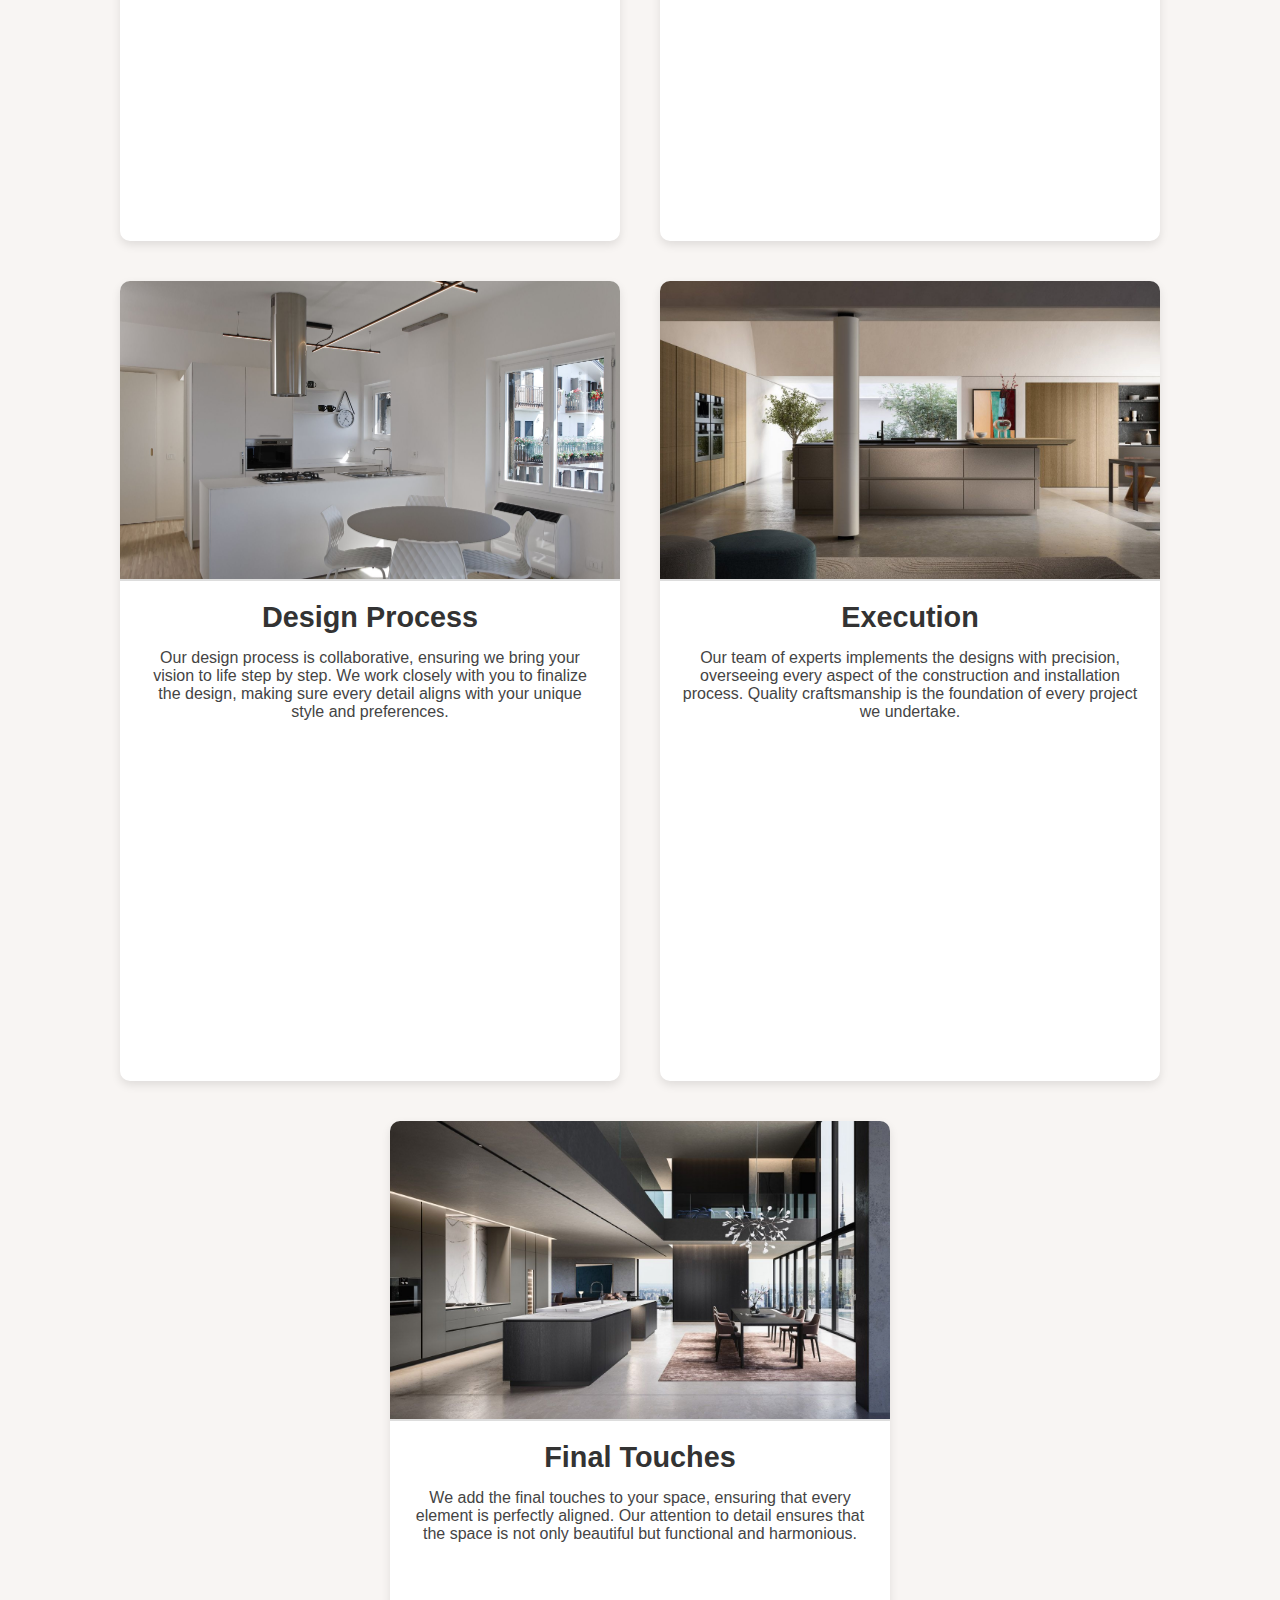
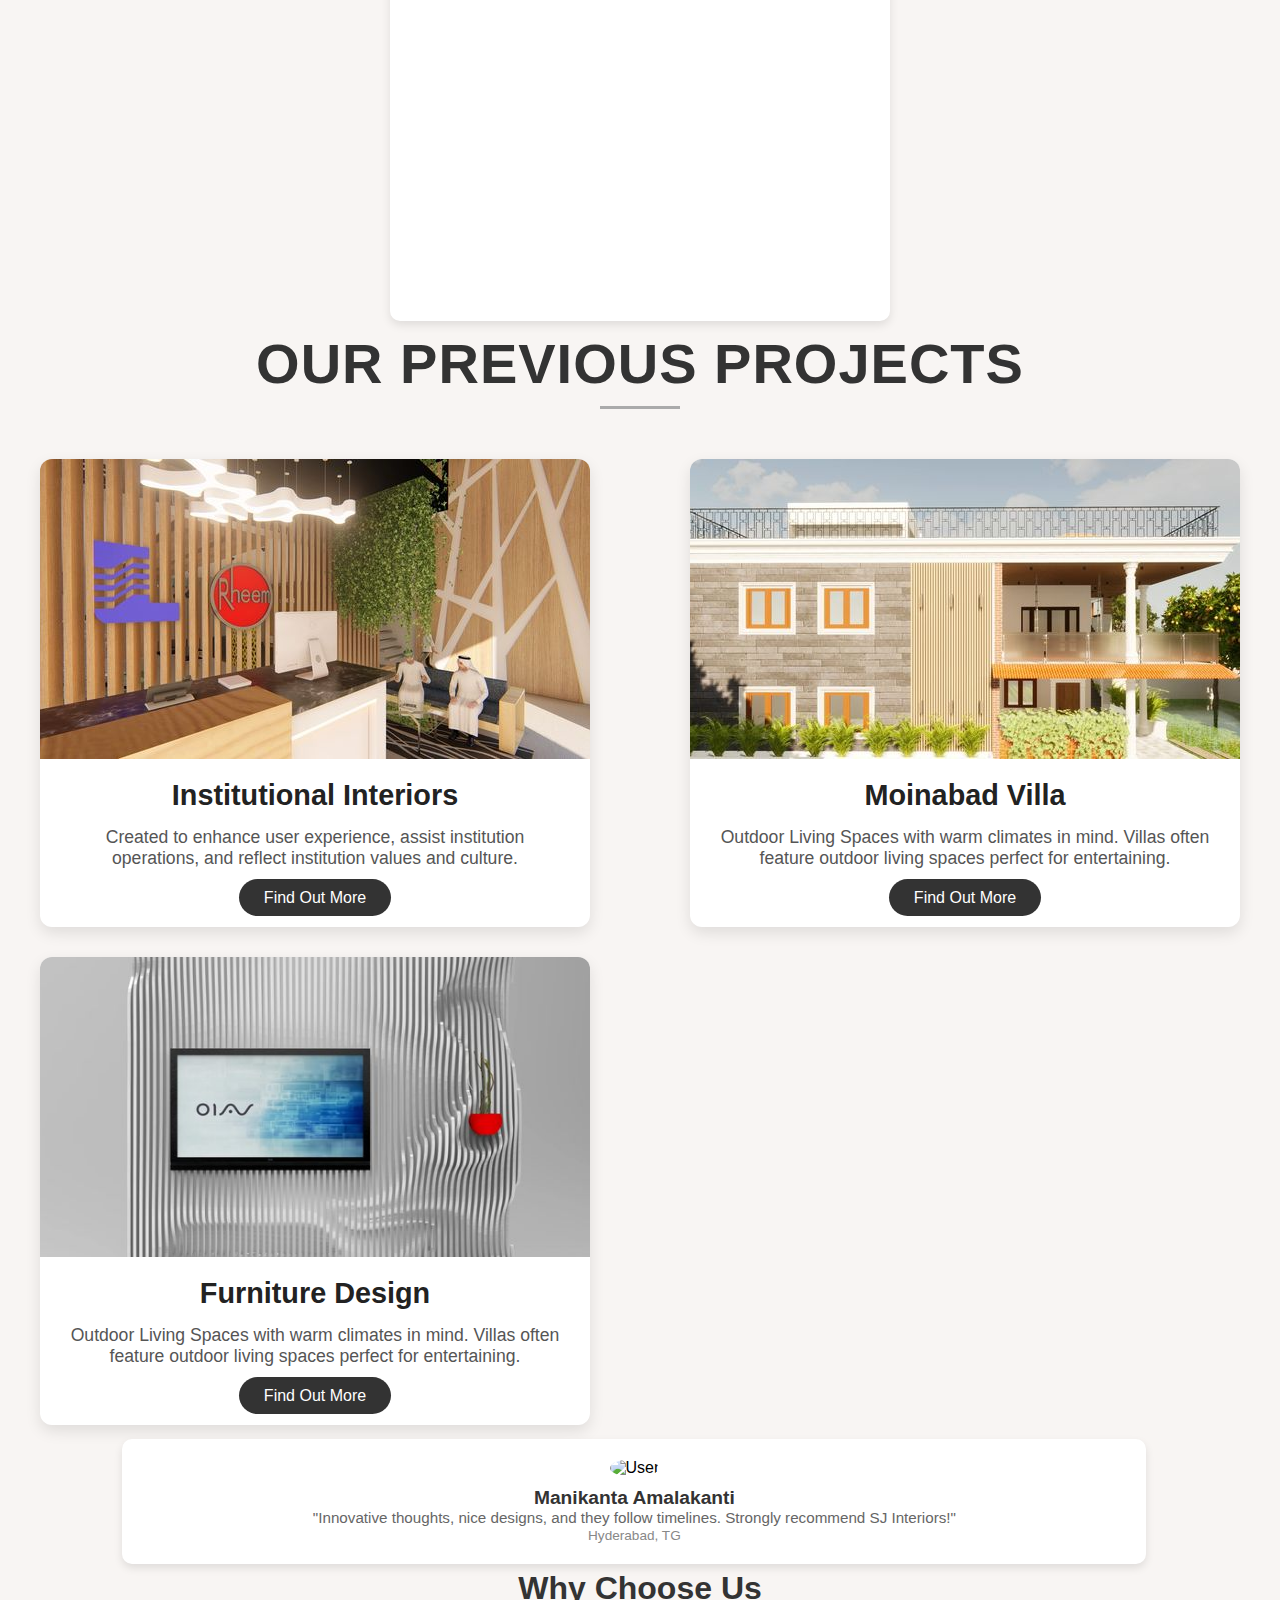
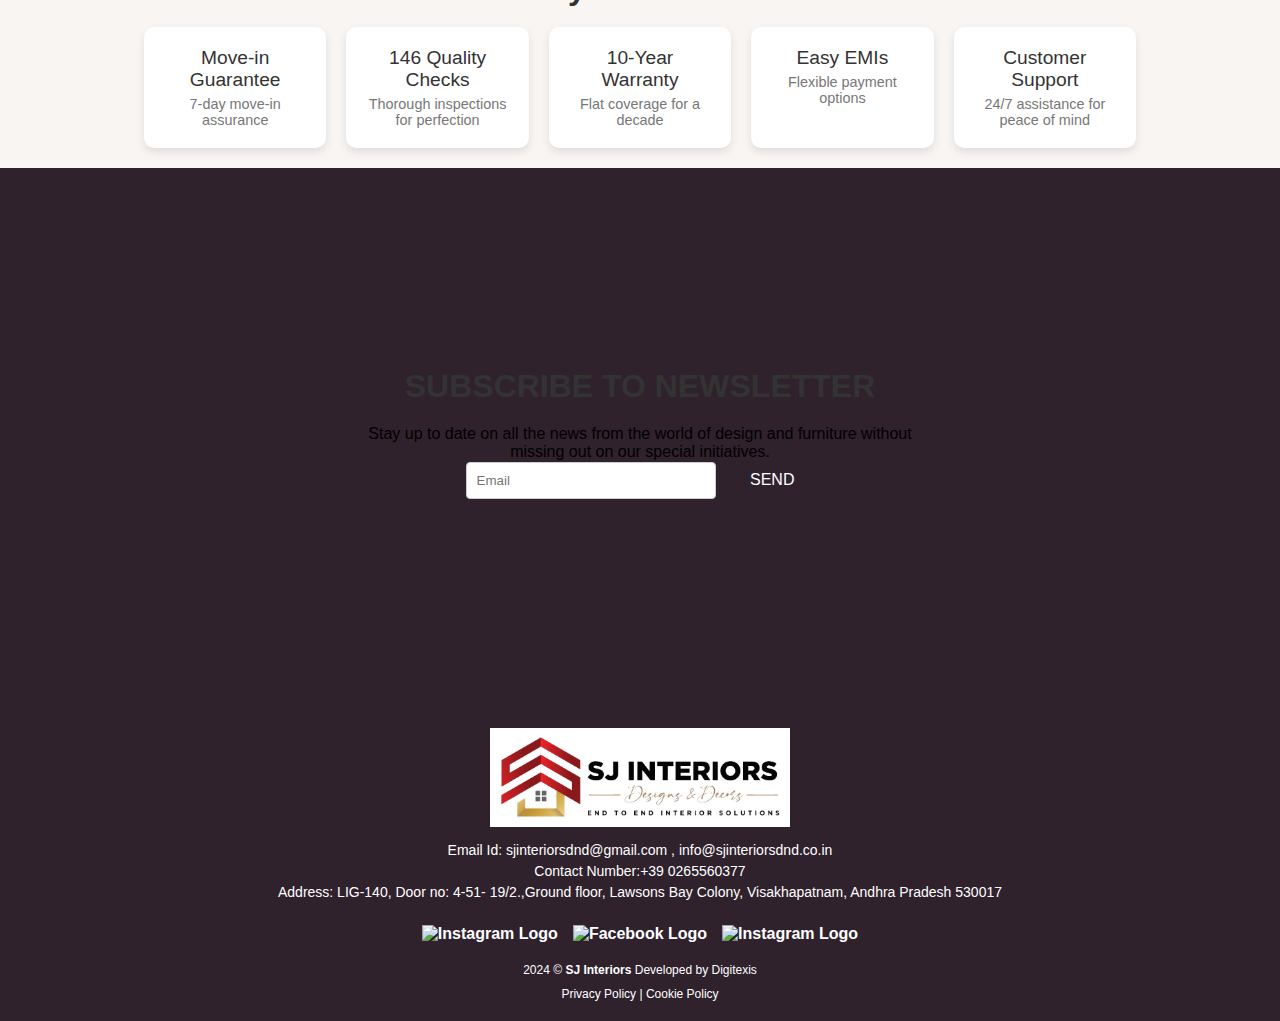
==== commit b950ea24: "Update index.html" ====
--- a/index.html
+++ b/index.html
@@ -934,7 +934,7 @@
 
         <div class="footer-bottom">
           <p>
-            2024 &copy; <strong>SJ Interiors</strong> Developed by PRwebsites
+            2024 &copy; <strong>SJ Interiors</strong> Developed by Digitexis
           </p>
           <a href="#">Privacy Policy</a> | <a href="#">Cookie Policy</a>
         </div>
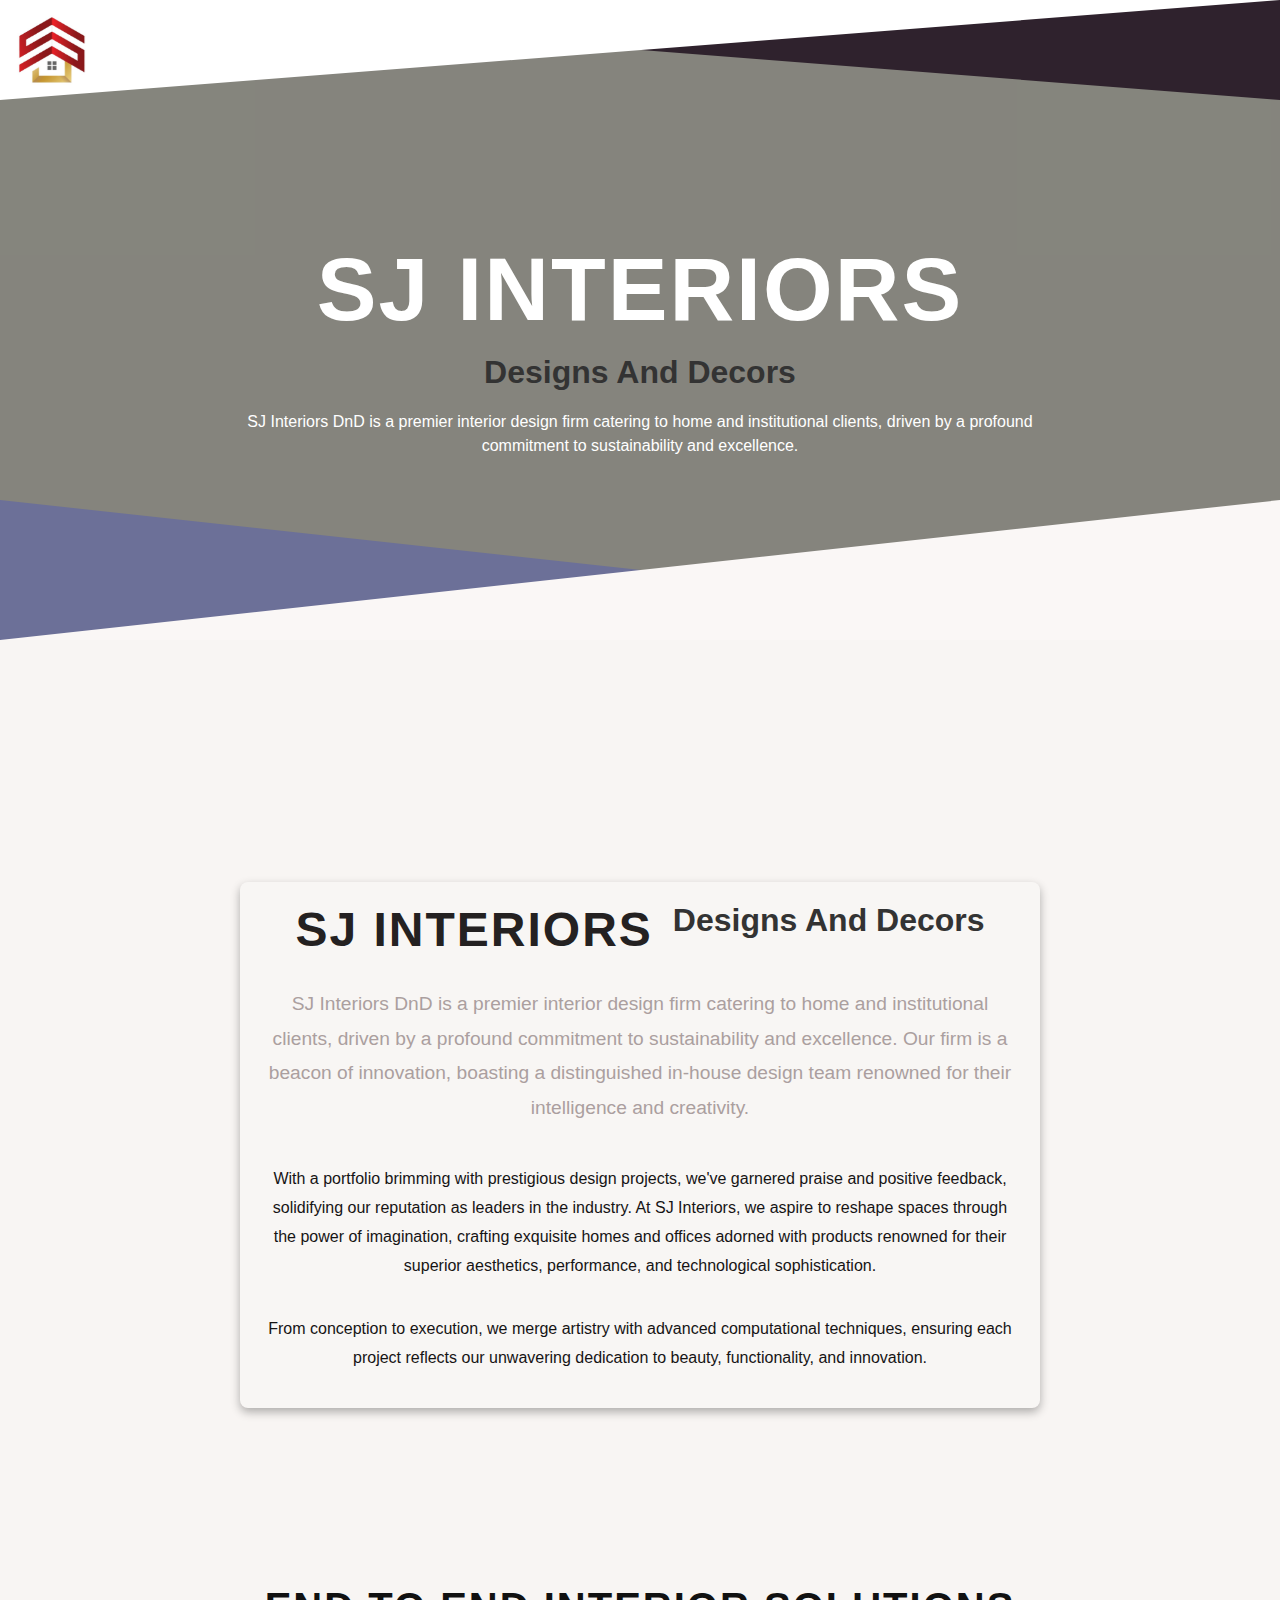
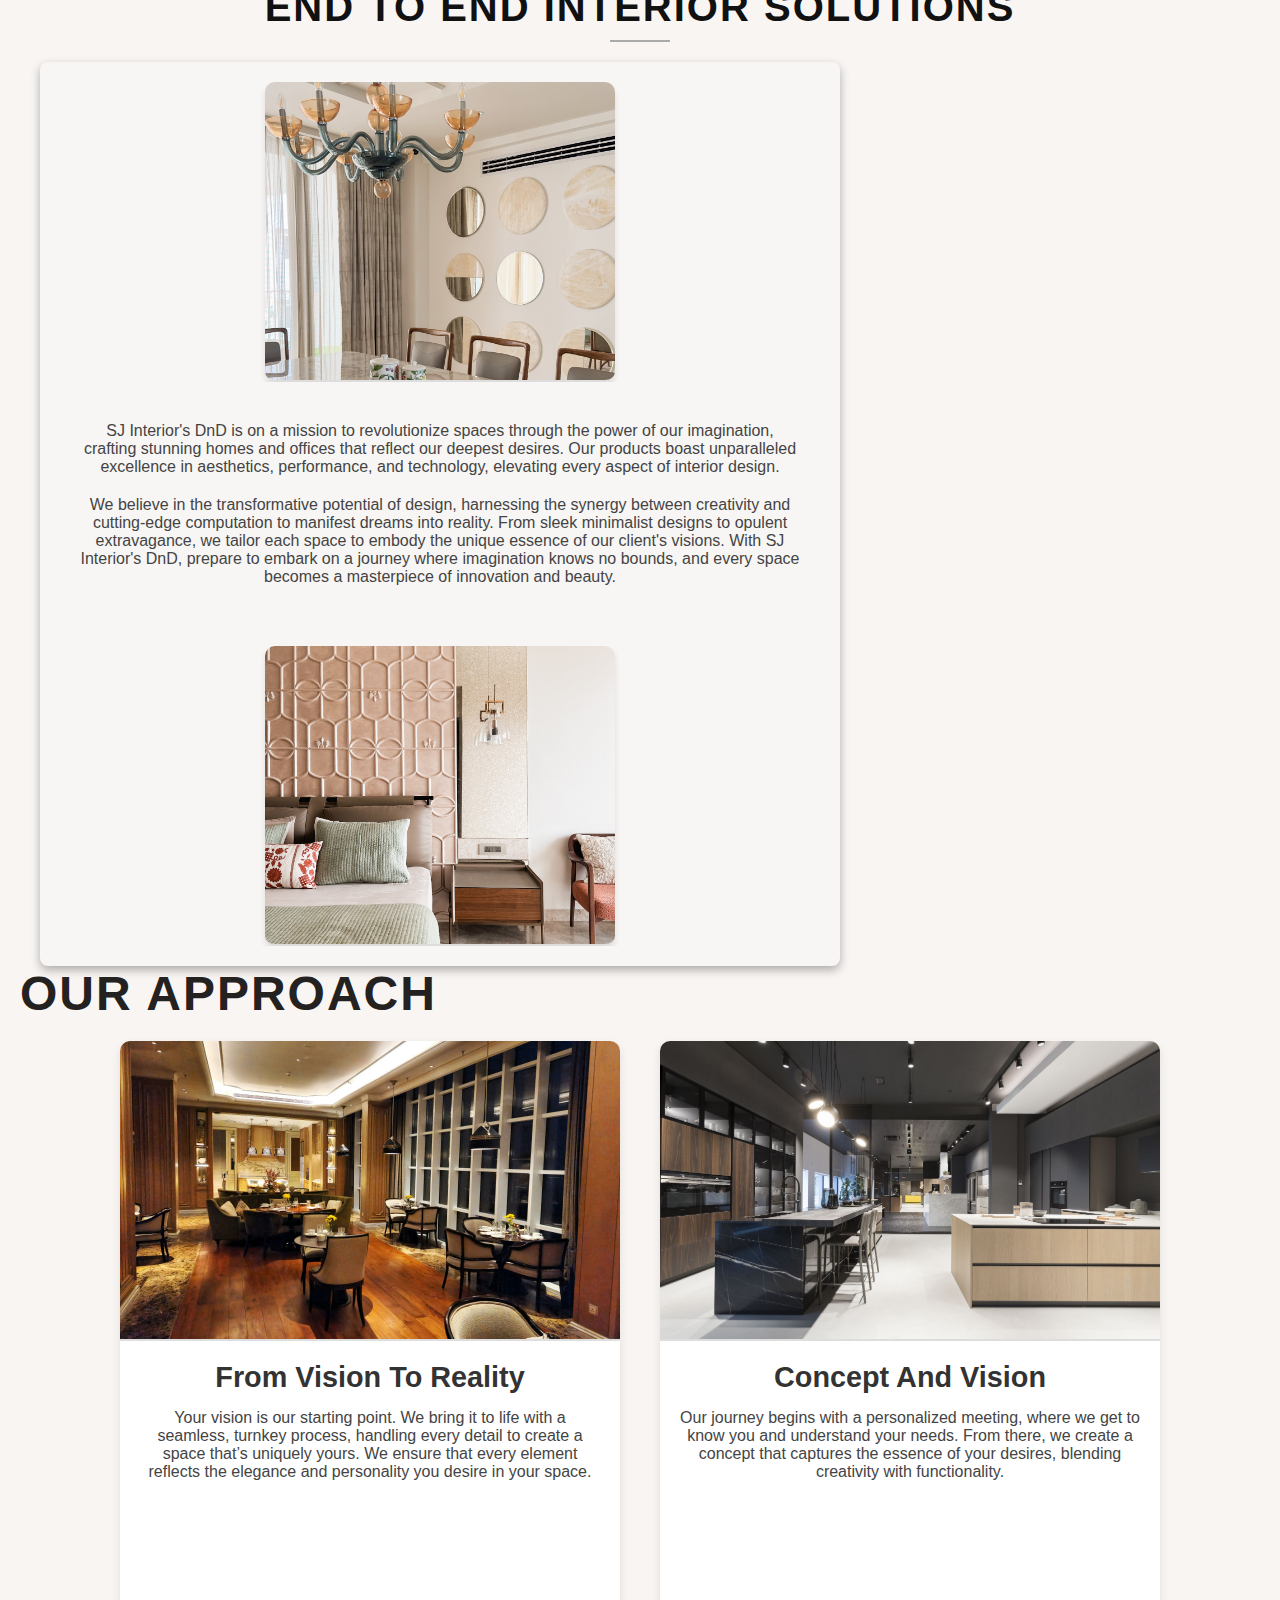
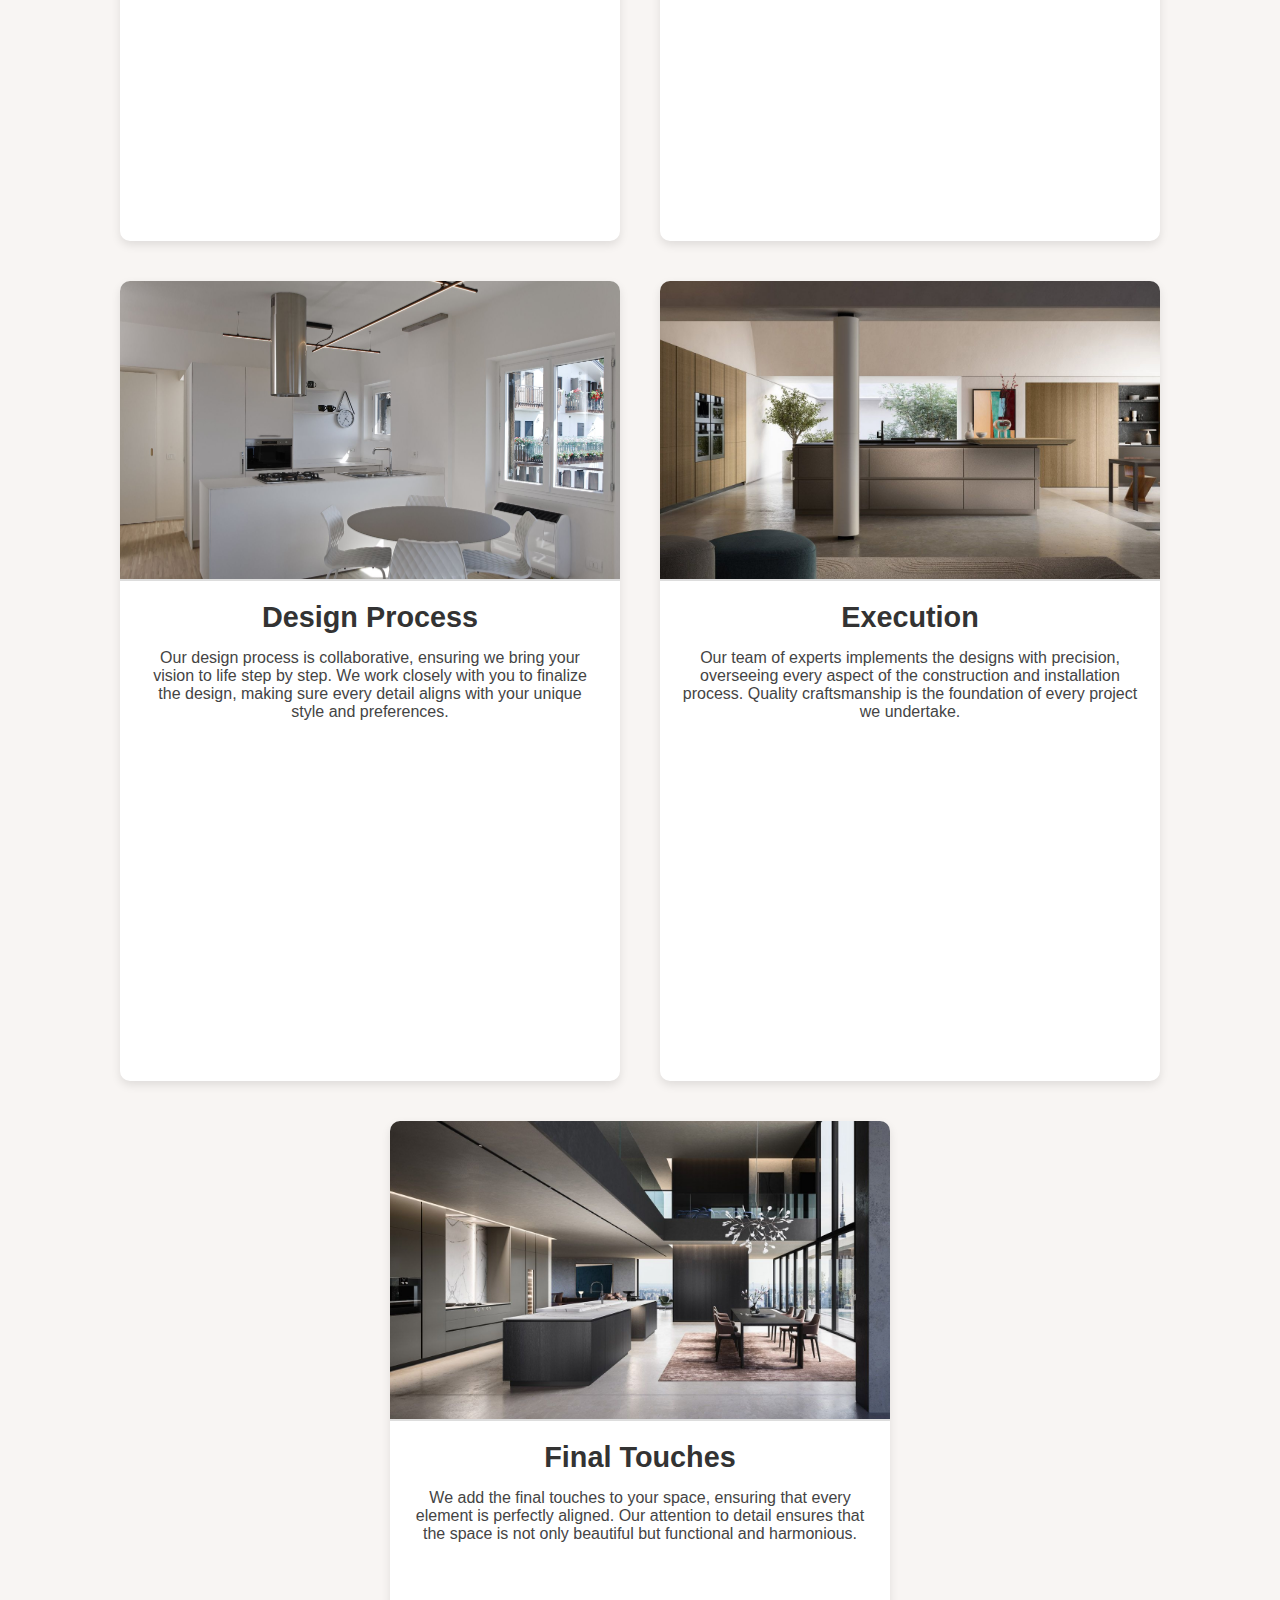
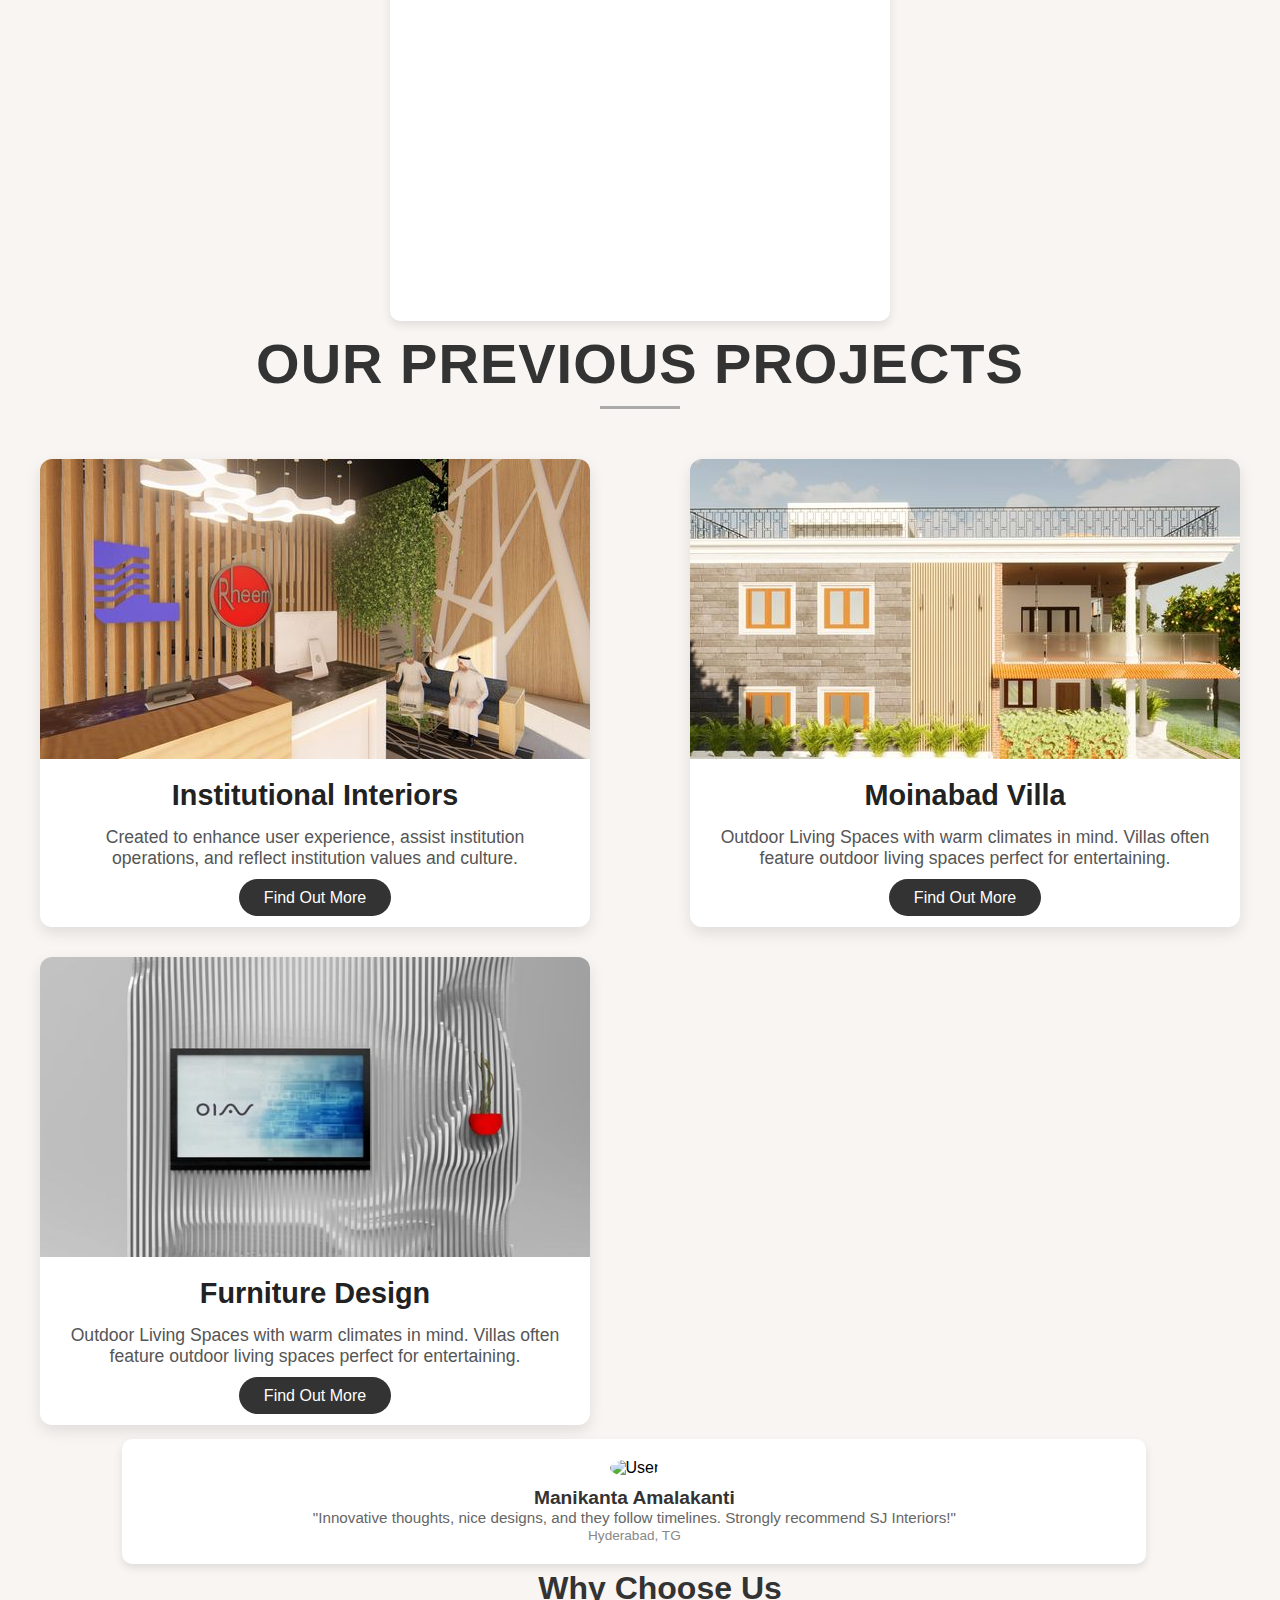
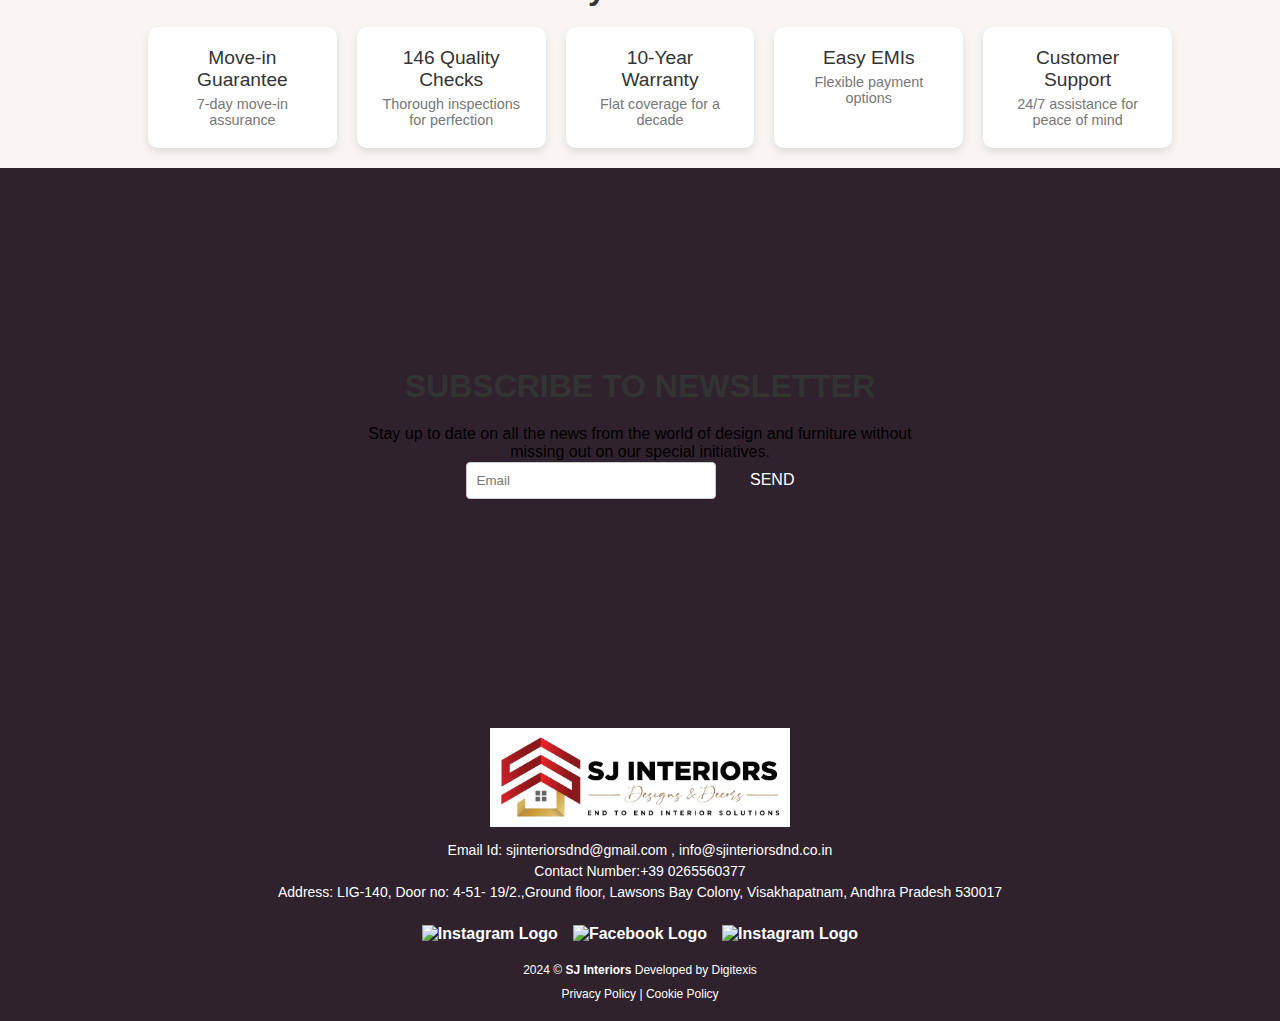
==== commit 47271d06: "Update index.html" ====
--- a/index.html
+++ b/index.html
@@ -849,7 +849,7 @@
             }
           }
         </style>
-     <div class="bod2" style="display: flex; justify-content: center; margin-top: 20px;">
+     <div class="bod2" style="display: flex; justify-content: center; margin-top: 20px; width: 100vw;">
         <div class="container">
           <h2>Why Choose Us</h2>
           <div class="cards">
